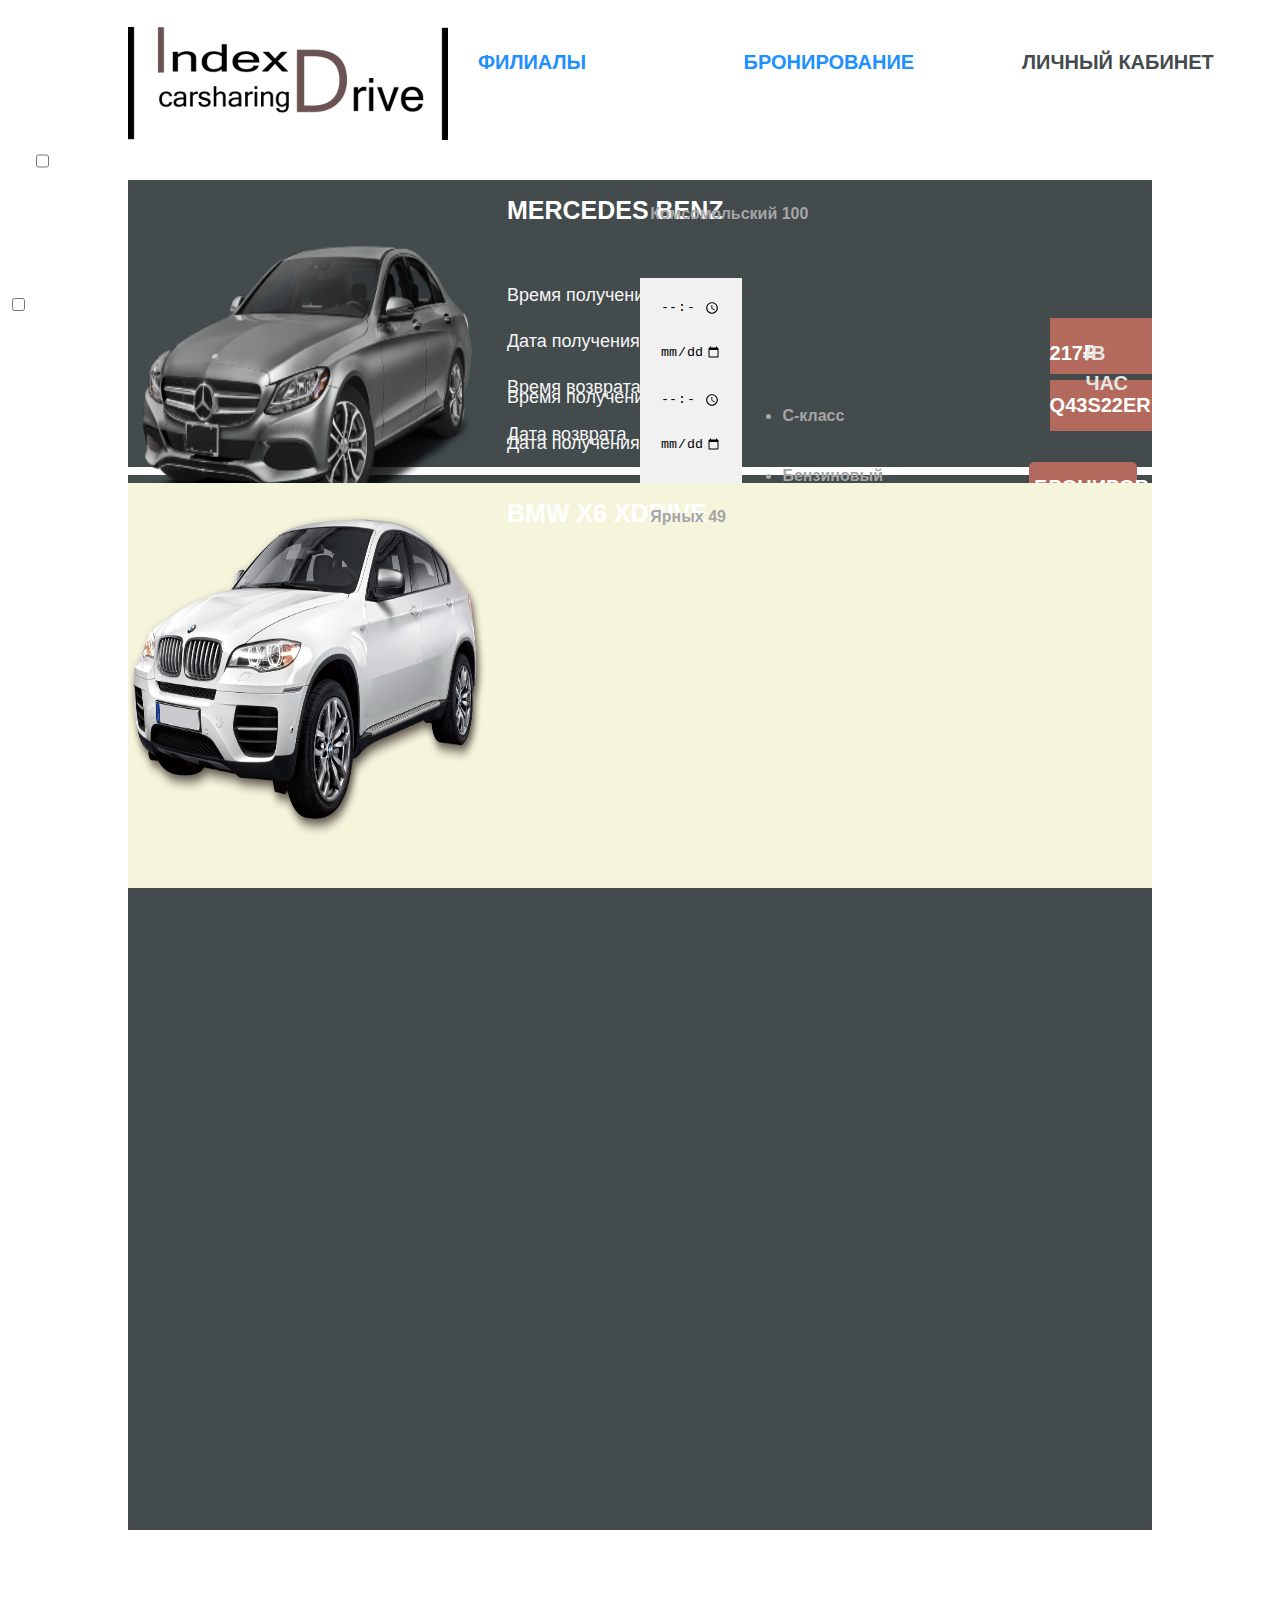
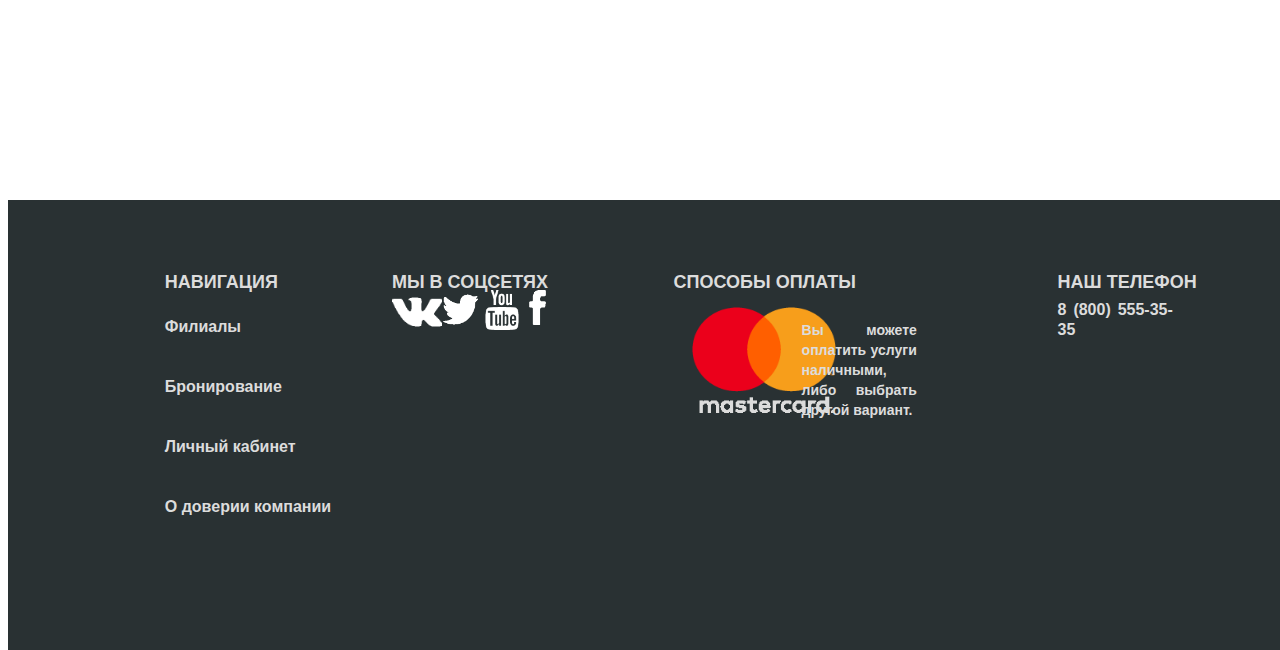
==== booking.html @ 6eb87e1b "Add files via upload" ====
<html>
<body>
<head>
<title>practice_1</title>
<link rel="stylesheet" type ="text/css" href="booking_style.css">
</head>
<header>
  <div class="logo"><img src="images/logo.png"></div>
  <div class="branches"><div id="branches_text"><a href="branches.html"><label class="branches_button">Филиалы</label></a></div></div>
  <div class="booking"><div id="booking_text"><a href="booking.html"><label class="booking_button">Бронирование</label></a></div></div>
  <div class="personal_account"><div id="personal_account_text"><label for="css-modal-checkbox" class="css-modal-checkbox">Личный кабинет</label></div></div>
</header>

<!--Основная информация-->
<div class="main">
    <div id="booking_1">
        <h3 id="booking_h3_1">Mercedes Benz</h3>
        <p id="booking_p_1">Комсомольский 100</p>
        <img src="media/media/images/cars/pngwing.com.png" width="35%" height="100%">
        <label class="label"><b>Дата возврата</b></label>
        <input type="date" id="date" name="date" required>
        <label class="label"><b>Время возврата</b></label>
        <input type="time" id="time" name="time" required>
        <label class="label"><b>Дата получения</b></label>
        <input type="date" id="date" name="date" required>
        <label class="label"><b>Время получения</b></label>
        <input type="time" id="time" name="time" required>
        <div class="booking_code_1">q43s22er</div>
		<div class="booking_price_1">
		<p id="booking_price_1_p_1">217&#8381;</p>
		<p id="booking_price_1_p_2">/в час</p>
		</div>
		<div id="list_info"><ul>
		<li>С-класс</li>
		<li>Бензиновый двигатель</li>
		<li>МКП</li>
		<li>Серебристый цвет</li>
		</ul>
		</div>
		<div class="booking_1_button">
		бронировать
		</div>
		<div class="booking_1_button_re">
		бронировать еще раз
		</div>
    </div>
	<hr align="center" color="#fff" size="8" width="100%" style="margin-top: 28%"/>
	<div id="booking_2">
	    <h3 id="booking_h3_2">BMW X6 xDrive</h3>
		<p id="booking_p_2">Ярных 49</p>
		<img src="media/media/images/cars/kisspng-2012-bmw-x6-2013-bmw-x6-bmw-x6-m50d-car-bmw-5a6a7f4aea6002.42930160151692884296.png" width="35%" height="80%" style="position:absolute;  margin-top: 3%">
		<label class="label"><b>Дата возврата</b></label>
        <input type="date" id="date" name="date" required>
        <label class="label"><b>Время возврата</b></label>
        <input type="time" id="time" name="time" required>
        <label class="label"><b>Дата получения</b></label>
        <input type="date" id="date" name="date" required>
        <label class="label"><b>Время получения</b></label>
        <input type="time" id="time" name="time" required>
	</div>
</div>

<!--Подвал сайта-->
<div class="footer"> 
    <div id="list_1">
       <ul>
       <dd id="dd_h1">НАВИГАЦИЯ</dd>
       <dd>Филиалы</dd>
       <dd>Бронирование</dd>
       <dd>Личный кабинет</dd>
       <dd>О доверии компании</dd>
       </ul>
    </div>
    <div id="list_2">
       <p id="dd_h1">МЫ В СОЦСЕТЯХ</p>
       <img src="images/icons/free-icon-vk-logo-of-social-network-39699.png" id="image_VK">
       <img src="images/icons/free-icon-twitter-black-shape-39552.png" id="image_TWIT">
       <img src="images/icons/free-icon-youtube-logo-37922.png" id="image_YOUTUBE">
       <img src="images/icons/free-icon-facebook-letter-logo-37564.png" id="image_facebook">
    </div>
    <div id="list_3">
       <p id="dd_h1">СПОСОБЫ ОПЛАТЫ</p>
       <img src="images/cards/mc_vrt_opt_pos_73_3x.png" id="mastercard">
       <p id="p_3">Вы можете оплатить услуги наличными, либо выбрать другой вариант.</p>
    </div>
    <div id="list_4">
       <p id="dd_h1">НАШ ТЕЛЕФОН</p>
       <p id="mobile">8 (800) 555-35-35</p>
    </div>
   </div>
   
   <!-- Модальное окно Регистрации-->
   <input type="checkbox" id="css-modal-checkbox" />    
   <div class="cmc">
      <div class="cmt">
          <div id="register">
             <h1 id="register_h1">регистрация в личный кабинет</h1>
             <label><b>Имя</b></label>
             <input type="text" placeholder="Имя" required>
             <label><b>Фамилия</b></label>
             <input type="text" placeholder="Фамилия" required>
             <label><b>Отчество</b></label>
             <input type="text" placeholder="Отчество" required>
             <label><b>Серия паспорта</b></label>
             <input type="text" placeholder="_ _ _ _" maxlength="4" size="4" required>
             <label><b>Номер паспорта</b></label>
             <input type="text" placeholder="_ _ _ _ _ _" maxlength="6" size="6" required>
             <label><b>Телефон</b></label>
             <input type="text" placeholder="X (XXX) XXX-XX-XX" maxlength="11" size="11" required>
             <label><b>Пароль</b></label>
             <input type="text" placeholder="Пароль" name="password" required>
             <label><b>Повторите пароль</b></label>
             <input type="text" placeholder="Повторите пароль" name="password" required>
             <label for="css-modal-checkbox" id="register_button"><a href="profile.html">Регистрация</a></label>
             <p id="or">или</p>
             <label for="sign-modal-checkbox" id="sign_button">Вход</label>
          </div>
      </div>
      <label for="css-modal-checkbox" class="css-modal-close"></label>
   </div>
   
   <!--Модальное окно входа-->
   <input type="checkbox" id="sign-modal-checkbox" />
   <div class="cmc">
      <div class="cmt">
         <div id="sign">
            <h1 id="sign_h1">Вход в личный кабинет</h1>
            <label><b>Телефон</b></label>
            <input type="text" placeholder="X (XXX) XXX-XX-XX" maxlength="11" size="11" required>
            <label><b>Пароль</b></label>
            <input type="text" placeholder="Пароль" name="password" required>
            <label for="sign-modal-checkbox" id="sign_button"><a href="profile.html">Вход</a></label>
         </div>
      </div>
      <label for="sign-modal-checkbox" class="css-modal-close"></label>
   </div>
   </body>
   </html>
---- booking_style.css ----
body {
	background-color:  #ffffff;
}
a {
	text-decoration: none;
}
.logo {
	position: absolute;	
	width: 20%;
	height: 15%;
	left:10%;
	top: 3%;
	# background-color: #293133;
}

.branches {
	position: absolute;	
	width: 25%;
	height: 15%;
	left: 25%;
}

#branches_text, #booking_text, #personal_account_text, h3 {
	font-family: "Trebuchet MS", Helvetica, sans-serif;
    font-style: normal;
    font-weight: 600;
    font-size: 16px;
    line-height: 30px;
    display: flex;
    color: #434B4D;
}

#branches_text {
    margin-left: 40%;
	margin-top: 10%;
	text-transform: uppercase;
	font-size: 20px;
}

.booking {
	position: absolute;	
	width: 25%;
	height: 15%;
	left: 47%;
	# background-color: #8D917A;
}

#booking_text {
	margin-left: 35%;
	margin-top: 10%;
	text-transform: uppercase;
	font-size: 20px;
}

.personal_account {
	position: absolute;	
	width: 25%;
	height: 15%;
	left: 75%;
	# background-color: #B8B799;
}

#personal_account_text {
	margin-left: 10%;
	margin-top: 10%;
	text-transform: uppercase;
	font-size: 20px;
}
/*Основная часть*/
.main {
    position: absolute;
    background-color: #434B4D;
    width: 80%;
    height: 150%;
    top: 20%;
	left: 10%;
}
#booking_1 {
    position: absolute;
    # background-color: beige;
    width: 100%;
    height: 30%;
}
#booking_h3_1 {
    position: absolute;
    line-height: 20px;
    margin-left: 37%;
    margin-top: 2%;
    text-transform: uppercase;
    color: white;
    font-size: 25px;
}
#booking_p_1 {
    position: absolute;
    color: #A5A5A5;
    margin-left: 51%;
    margin-top: 1.9%;
    font-family: "Trebuchet MS", Helvetica, sans-serif;
    font-style: normal;
    font-weight: 600;
    font-size: 16px;
    line-height: 30px;
    display: flex;
}
.booking_code_1 {
    position: absolute;
    background-color: #b36a5c;
    width: 10%;
    height: 10%;
    margin-left: 90%;
    margin-top: -2%;
	padding-top: 1%;
    font-family: "Trebuchet MS", Helvetica, sans-serif;
    font-style: normal;
    font-weight: 600;
    font-size: 20px;
    line-height: 30px;
    display: flex;
    text-transform: uppercase;
    color: white;
	vertical-align:middle;
}
.booking_price_1 {
	position: absolute;
	background-color: #b36a5c;
	width:10%;
	height: 10%;
	margin-left: 90%;
	margin-top: -8%;
	padding-bottom: 1.5%;
}
#booking_price_1_p_1, #booking_price_1_p_2,.booking_1_button, .booking_1_button_re {
	position: absolute;
	font-family: "Trebuchet MS", Helvetica, sans-serif;
    font-style: normal;
    font-weight: 600;
    font-size: 20px;
    line-height: 30px;
    display: flex;
    text-transform: uppercase;
    color: white;
	vertical-align:middle;
}
#booking_price_1_p_2 {
	color: #E5E4E2;
	margin-left: 35%;
}
#list_info {
	# background-color: #49423D;
	width: 20%;
	height: 100%;
	margin-left:60%;
	margin-top: -3%;
	position: absolute;
    color: #A5A5A5;
	font-family: "Trebuchet MS", Helvetica, sans-serif;
    font-style: normal;
    font-weight: 600;
    font-size: 16px;
    line-height: 10px;
    display: flex;
}
.booking_1_button {
	position: absolute;
	background-color: #b36a5c;
	width:10%;
	height: 10%;
	padding-top: 1%;
	padding-left: 0.5%;
	margin-left: 88%;
	margin-top: 6%;
	border-radius: 5px;
}
.booking_1_button_re {
	position: absolute;
	background-color: #b36a5c;
	width:16%;
	height: 10%;
	padding-top: 1%;
	padding-left: 0.5%;
	margin-left: 82%;
	margin-top: 12%;
	border-radius: 5px;
}
#booking_2 {
    position: absolute;
    background-color: beige;
    width: 100%;
    height: 30%;
}
#booking_h3_2 {
    position: absolute;
    line-height: 20px;
    margin-left: 37%;
    margin-top: 2%;
    text-transform: uppercase;
    color: white;
    font-size: 25px;
}
#booking_p_2 {
    position: absolute;
    color: #A5A5A5;
    margin-left: 51%;
    margin-top: 1.9%;
    font-family: "Trebuchet MS", Helvetica, sans-serif;
    font-style: normal;
    font-weight: 600;
    font-size: 16px;
    line-height: 30px;
    display: flex;
}
.booking_code_2 {
    position: absolute;
    background-color: #b36a5c;
    width: 10%;
    height: 10%;
    margin-left: 90%;
    margin-top: -2%;
	padding-top: 1%;
    font-family: "Trebuchet MS", Helvetica, sans-serif;
    font-style: normal;
    font-weight: 600;
    font-size: 20px;
    line-height: 30px;
    display: flex;
    text-transform: uppercase;
    color: white;
	vertical-align:middle;
}
.booking_price_ {
	position: absolute;
	background-color: #b36a5c;
	width:10%;
	height: 10%;
	margin-left: 90%;
	margin-top: -8%;
	padding-bottom: 1.5%;
}
/*Подвал*/
.footer {
	position: absolute;
	width: 100%;
	height: 50%;
	background-color: #293133;
	top: 200%;
}
ul {
	line-height: 60px;
}
#dd_h1 {
	font-family: "Trebuchet MS", Helvetica, sans-serif;
    font-style: normal;
    font-weight: 800;
    font-size: 18px;
    line-height: 30px;
    display: flex;   
}
#list_1 {
	position: absolute;
	# background-color: #A5A5A5;
	font-family: "Trebuchet MS", Helvetica, sans-serif;
	margin-left: 6%;
	margin-top: 4%;
	width: 20%;
	font-family: arial;
    font-style: normal;
    font-weight: 550;
    font-size: 16px;
    line-height: 60px;
    display: flex;
	color: #DCDCDC;
}
#list_2 {
	position: absolute;
	# background-color: #B8B799;
	font-family: "Trebuchet MS", Helvetica, sans-serif;
	margin-left: 30%;
	margin-top: 3.8%;
	width: 20%;
	font-family: arial;
    font-style: normal;
    font-weight: 550;
    font-size: 16px;
    line-height: 60px;
    display: flex;
	color: #DCDCDC;
}
#image_VK {
	position: absolute;
	margin-left: 0;
	margin-top: 15%;
	width: 50px;
	height: 50px;
}
#image_TWIT {
	position: absolute;
	margin-left: 20%;
	margin-top: 17%;
	width: 35px;
	height: 35px;
}
#image_YOUTUBE {
	position: absolute;
	margin-left: 35%;
	margin-top: 16%;
	width: 40px;
	height: 40px;
}
#image_facebook {
	position: absolute;
	margin-left: 50%;
	margin-top: 16%;
	width: 35px;
	height: 35px;
}
#list_3 {
	position: absolute;
	font-family: "Trebuchet MS", Helvetica, sans-serif;
	margin-left: 52%;
	margin-top: 3.8%;
	width: 20%;
	font-family: arial;
    font-style: normal;
    font-weight: 550;
    font-size: 16px;
    line-height: 60px;
    display: flex;
	color: #DCDCDC;
}
#mastercard {
	position: absolute;
	margin-left: 0;
	margin-top: 16%;
	width: 180px;
	height: 140px;
}
#p_3 {
	position: absolute;
	font-family: "Trebuchet MS", Helvetica, sans-serif;
	margin-left: 50%;
	margin-top: 28%;
	width: 45%;
    font-style: normal;
    font-weight: 550;
    font-size: 14px;
    line-height: 20px;
    display: flex;
	color: #DCDCDC;
	text-align: justify;
}
#list_4 {
	position: absolute;
	font-family: "Trebuchet MS", Helvetica, sans-serif;
	margin-left: 82%;
	margin-top: 3.8%;
	width: 20%;
	font-family: arial;
    font-style: normal;
    font-weight: 550;
    font-size: 16px;
    line-height: 60px;
    display: flex;
	color: #DCDCDC;
}
#mobile {
	position: absolute;
	font-family: "Trebuchet MS", Helvetica, sans-serif;
	margin-left: 0%;
	margin-top: 20%;
	width: 45%;
    font-style: normal;
    font-weight: 550;
    font-size: 16px;
    line-height: 20px;
    display: flex;
	color: #DCDCDC;
	text-align: justify;
}

/* Кнопка для открытия */
.css-modal-checkbox, .sign-modal-checkbox, .booking_button, .branches_button {
    display: inline-flex;
    text-decoration: none;
    position: relative;
    font-size: 20px;
    line-height: 20px;
    padding: 12px 30px;
    text-transform: uppercase;
    cursor: pointer;
    overflow: hidden;
    z-index: 1;    
}
.css-modal-checkbox:hover, .sign-modal-checkbox:hover, .booking_button:hover, .branches_button:hover,
.css-modal-checkbox:active, .sign-modal-checkbox:active, .booking_button:active, .branches_button:active,
.css-modal-checkbox:focus, .sign-modal-checkbox:focus, .booking_button:focus, .branches_button:focus {
    color: #FFF;
}
.css-modal-checkbox:before, .sign-modal-checkbox:before, .booking_button:before, .branches_button:before {
    content: '';
    position: absolute;
    top: 0;
    right: -50px;
    bottom: 0;
    left: 0;
    border-right: 50px solid transparent;
    border-top: 50px solid #A5A5A5;
    transition: transform 0.5s;
    transform: translateX(-100%);
    z-index: -1;
}
.css-modal-checkbox:hover:before, .sign-modal-checkbox:hover:before, .booking_button:hover:before, .branches_button:hover:before,
.css-modal-checkbox:active:before, .sign-modal-checkbox:active:before, .booking_button:active:before, .branches_button:active:before,
.css-modal-checkbox:focus:before, .sign-modal-checkbox:focus:before, .booking_button:focus:before, .branches_button:focus:before {
    transform: translateX(0);
}
 
/* Контейнер, который затемняет страницу */
#css-modal-checkbox + .cmc, #sign-modal-checkbox + .cmc {
    display: none;
}
#css-modal-checkbox:checked + .cmc, #sign-modal-checkbox:checked + .cmc {
    display:flex;
    align-items:center;
    justify-content:center;    
    z-index: 4;
    position: fixed;
    left: 0;
    top: 0;
    width: 100%;
    height: 100%;
    animation: bg 0.5s ease;
    background: rgba(41, 49, 51, 0.9);
}
 
/* Модальное окно */
#css-modal-checkbox:checked + .cmc .cmt, #sign-modal-checkbox:checked + .cmc .cmt {
    font-family: "Trebuchet MS", Helvetica, sans-serif;
    font-size: 14px;
    padding: 20px;
    width:80%;
    max-width: 600px;
    background: #FFF;
    box-shadow: 0 4px 12px rgba(0,0,0,0.2), 0 16px 20px rgba(0,0,0,0.2);
    text-align: center;
    animation: scale 0.5s ease;
}
#sign-modal-checkbox {
	height: 300px;
}
#register_button, #sign_button {
    display: inline-flex;
    text-decoration: none;
    position: relative;
    font-size: 20px;
    line-height: 20px;
    padding: 12px 30px;
	margin-top: 10px;
    text-transform: uppercase;
    cursor: pointer;
    overflow: hidden;
    z-index: 1;    
}
#register_button:hover,
#register_button:active,
#register_button:focus, #sign_button:hover, #sign_button:active, #sign_button:focus {
    color: #FFF;
}
#register_button:before, #sign_button:before {
    content: '';
    position: absolute;
    top: 0;
    right: -50px;
    bottom: 0;
    left: 0;
    border-right: 50px solid transparent;
    border-top: 50px solid #A5A5A5;
    transition: transform 0.5s;
    transform: translateX(-100%);
    z-index: -1;
}
#register_button:hover:before, #sign_button:hover:before,
#register_button:active:before, #sign_button:active:before,
#register_button:focus:before, #sign_button:focus:before {
    transform: translateX(0);
}
#or {
	margin-left: 48%;
}
 
/* Кнопка с крестиком закрывающая окно */
.css-modal-close {
    content: "";
    width: 50px;
    height: 50px;
    border-radius: 12px;
    position: absolute;
    z-index: 10;
    top: 20px;
    right: 20px;
    box-shadow: 0 4px 12px rgba(0,0,0,0.2), 0 16px 20px rgba(0,0,0,0.2);
    background-image: url("data:image/svg+xml;charset=UTF-8,%3csvg xmlns='http://www.w3.org/2000/svg' viewBox='0 0 24 24' fill='none' stroke='%23337AB7' stroke-width='3' stroke-linecap='round' stroke-linejoin='round'%3e%3cline x1='18' y1='6' x2='6' y2='18'%3e%3c/line%3e%3cline x1='6' y1='6' x2='18' y2='18'%3e%3c/line%3e%3c/svg%3e");
    background-color: #FFF;
    background-size: cover;
    cursor: pointer;
}
#register_h1, #sign_h1 {
	position: relative;
	font-family: "Trebuchet MS", Helvetica, sans-serif;
	width: 80%;
	margin-top: 0;
    font-style: normal;
    font-weight: 550;
    text-transform: uppercase;
	font-size: 20px;
    line-height: 60px;
    display: flex;
	color: #383838;
}
#register_h1 {
	margin-left: 23%;
}
#sign_h1 {
	margin-left: 28%;
}
.container {
    padding: 16px;
    background-color: white;
}
/* Full-width input fields */
input[type=text], input[type=password], input[type=date], input[type=time] {
    position: absolute;
    width: 10%;
    padding: 20px;
    margin: -2% 0 0 50%;
    display: inline-block;
    border: none;
    background: #f1f1f1;
}
.label {
    margin-left: 37%;
	margin-top: -5%;
	font-family: "Trebuchet MS", Helvetica, sans-serif;
    font-style: normal;
    font-weight: 100;
    font-size: 18px;
    line-height: 5px;
    display: flex; 
    color: whitesmoke;

}
/* Set a style for the submit button */
.registerbtn {
    background-color: #4CAF50;
    color: white;
    padding: 16px 20px;
    margin: 8px 0;
    border: none;
    cursor: pointer;
    width: 100%;
    opacity: 0.9;
}

.registerbtn:hover {
    opacity: 1;
}

/* Add a blue text color to links */
a {
    color: dodgerblue;
}

/* Set a grey background color and center the text of the "sign in" section */
.signin {
    background-color: #f1f1f1;
    text-align: left;
}
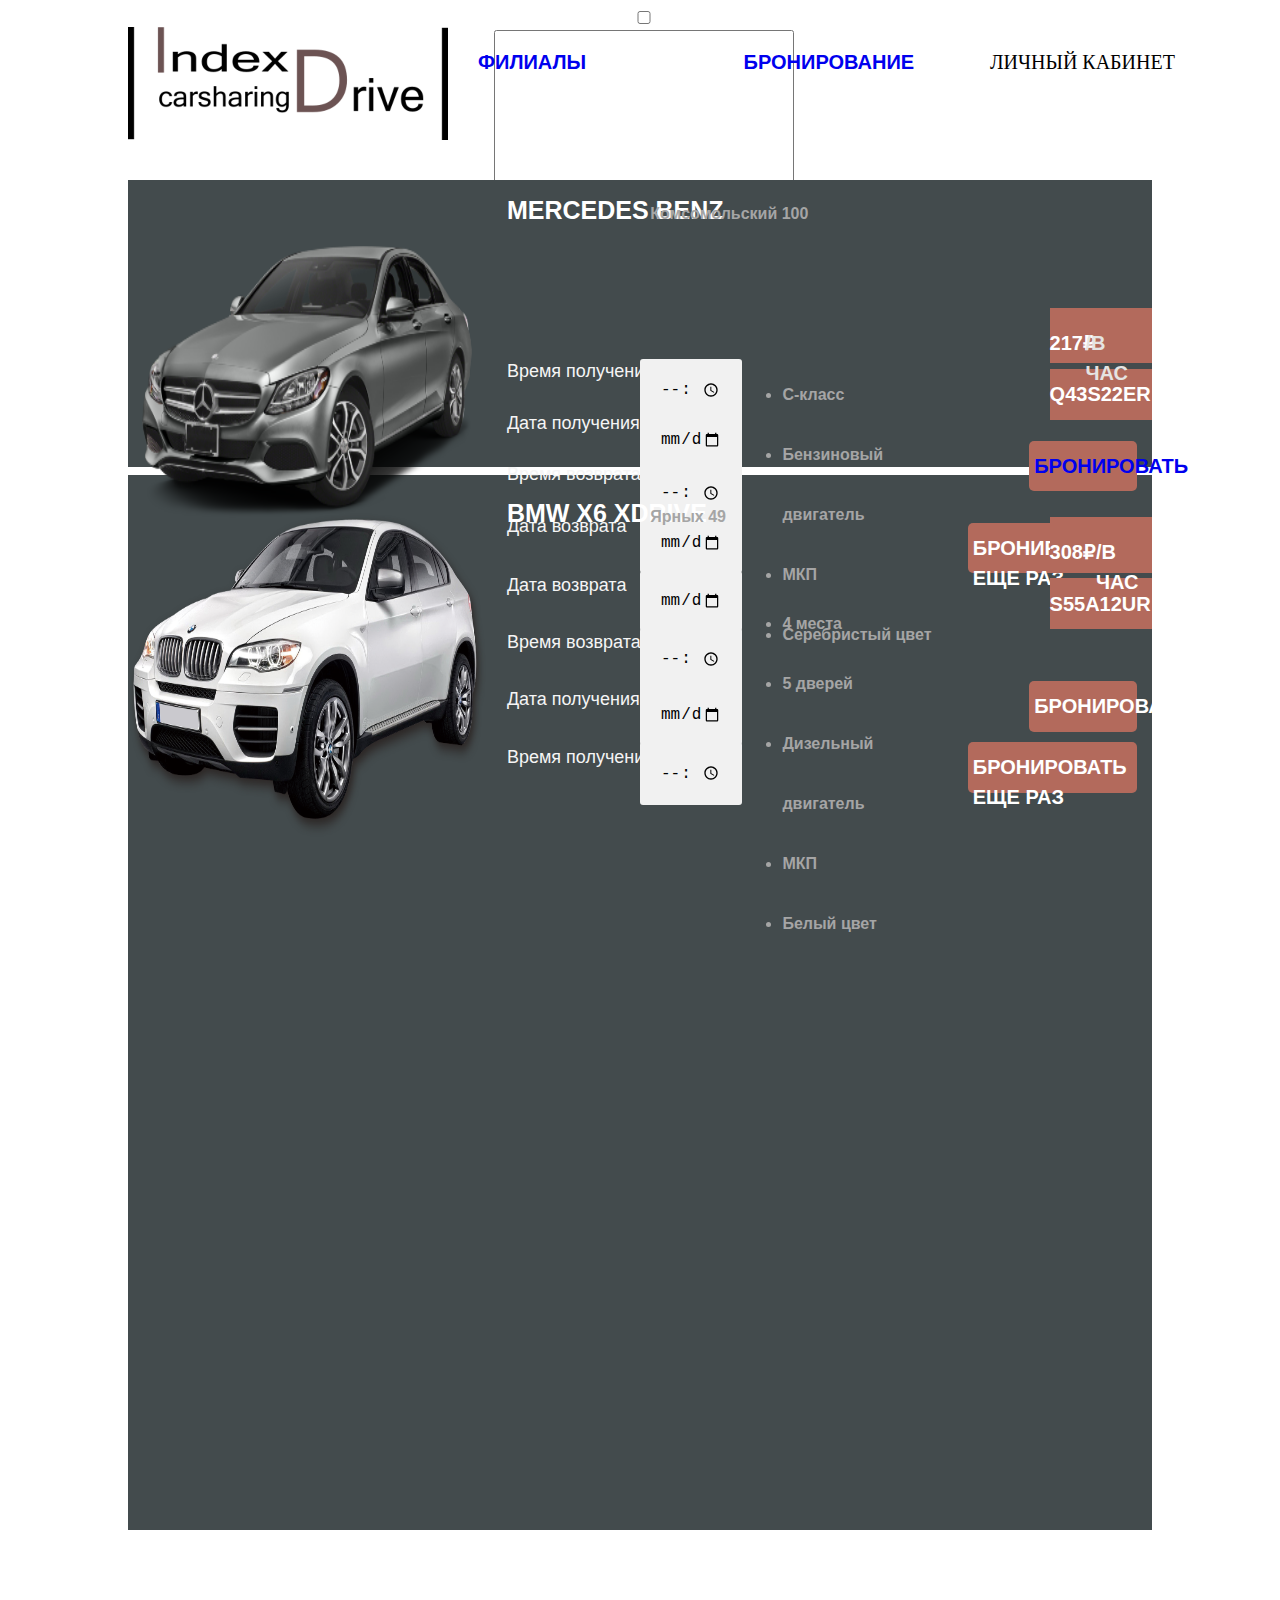
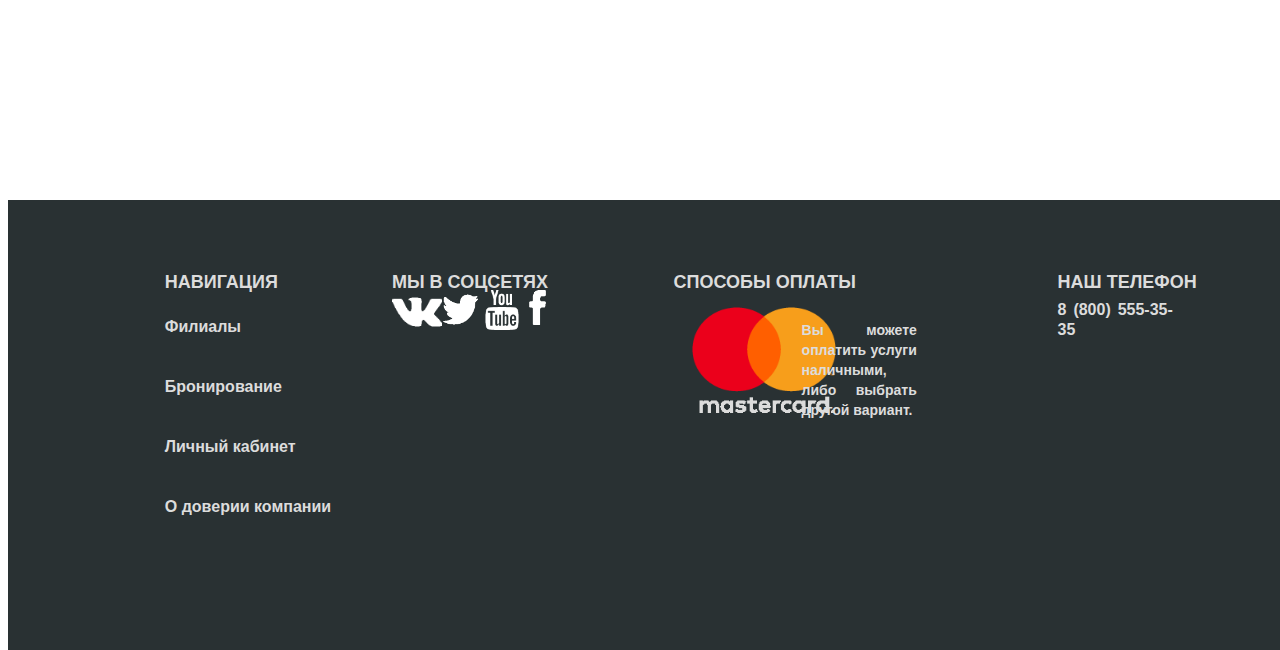
==== commit ae21c68e: "Add files via upload" ====
--- a/booking.html
+++ b/booking.html
@@ -8,23 +8,24 @@
   <div class="logo"><img src="images/logo.png"></div>
   <div class="branches"><div id="branches_text"><a href="branches.html"><label class="branches_button">Филиалы</label></a></div></div>
   <div class="booking"><div id="booking_text"><a href="booking.html"><label class="booking_button">Бронирование</label></a></div></div>
-  <div class="personal_account"><div id="personal_account_text"><label for="css-modal-checkbox" class="css-modal-checkbox">Личный кабинет</label></div></div>
+  <div class="personal_account"><div id="personal_account_text"></div><label for="css-modal-checkbox" class="css-modal-checkbox">Личный кабинет</label></div></div>
 </header>
 
 <!--Основная информация-->
 <div class="main">
+   <!--Первое объявление-->
     <div id="booking_1">
         <h3 id="booking_h3_1">Mercedes Benz</h3>
         <p id="booking_p_1">Комсомольский 100</p>
         <img src="media/media/images/cars/pngwing.com.png" width="35%" height="100%">
-        <label class="label"><b>Дата возврата</b></label>
-        <input type="date" id="date" name="date" required>
-        <label class="label"><b>Время возврата</b></label>
-        <input type="time" id="time" name="time" required>
-        <label class="label"><b>Дата получения</b></label>
-        <input type="date" id="date" name="date" required>
-        <label class="label"><b>Время получения</b></label>
-        <input type="time" id="time" name="time" required>
+        <label class="label_1"><b>Дата возврата</b></label>
+        <input type="date" id="input_1" name="date" required>
+        <label class="label_1"><b>Время возврата</b></label>
+        <input type="time" id="input_1" name="time" required>
+        <label class="label_1"><b>Дата получения</b></label>
+        <input type="date" id="input_1" name="date" required>
+        <label class="label_1"><b>Время получения</b></label>
+        <input type="time" id="input_1" name="time" required>
         <div class="booking_code_1">q43s22er</div>
 		<div class="booking_price_1">
 		<p id="booking_price_1_p_1">217&#8381;</p>
@@ -38,28 +39,47 @@
 		</ul>
 		</div>
 		<div class="booking_1_button">
-		бронировать
+		<a href="#OpenModal">бронировать</a>
 		</div>
 		<div class="booking_1_button_re">
 		бронировать еще раз
 		</div>
     </div>
+    <!--Второе объявление-->
 	<hr align="center" color="#fff" size="8" width="100%" style="margin-top: 28%"/>
 	<div id="booking_2">
 	    <h3 id="booking_h3_2">BMW X6 xDrive</h3>
 		<p id="booking_p_2">Ярных 49</p>
 		<img src="media/media/images/cars/kisspng-2012-bmw-x6-2013-bmw-x6-bmw-x6-m50d-car-bmw-5a6a7f4aea6002.42930160151692884296.png" width="35%" height="80%" style="position:absolute;  margin-top: 3%">
-		<label class="label"><b>Дата возврата</b></label>
-        <input type="date" id="date" name="date" required>
-        <label class="label"><b>Время возврата</b></label>
-        <input type="time" id="time" name="time" required>
-        <label class="label"><b>Дата получения</b></label>
-        <input type="date" id="date" name="date" required>
-        <label class="label"><b>Время получения</b></label>
-        <input type="time" id="time" name="time" required>
-	</div>
+		<label class="label_2_1"><b>Дата возврата</b></label>
+        <input type="date" id="input_2" name="date" required>
+        <label class="label_2"><b>Время возврата</b></label>
+        <input type="time" id="input_2" name="time" required>
+        <label class="label_2"><b>Дата получения</b></label>
+        <input type="date" id="input_2" name="date" required>
+        <label class="label_2"><b>Время получения</b></label>
+        <input type="time" id="input_2" name="time" required>
+		<div class="booking_code_2">s55a12ur</div>
+		<div class="booking_price_2">
+		<p id="booking_price_2_p_1">308&#8381;</p>
+		<p id="booking_price_2_p_2">/в час</p>
+		</div>
+		<div id="list_info_2"><ul>
+		<li>4 места</li>
+		<li>5 дверей</li>
+		<li>Дизельный двигатель</li>
+		<li>МКП</li>
+		<li>Белый цвет</li>
+		</ul>
+		</div>
+		<div class="booking_2_button">
+		бронировать
+		</div>
+		<div class="booking_2_button_re">
+		бронировать еще раз
+		</div>
+	</div>  
 </div>
-
 <!--Подвал сайта-->
 <div class="footer"> 
     <div id="list_1">
@@ -134,5 +154,418 @@
       </div>
       <label for="sign-modal-checkbox" class="css-modal-close"></label>
    </div>
+   <!--Банковская карта-->
+   <div id="OpenModal" class="booking_button_card">
+      <div>
+         <a href="#close" class="close">X</a>
+         <script link="https://cdnjs.cloudflare.com/ajax/libs/imask/3.4.0/imask.min.js">
+         window.onload = function () {
+
+         const name = document.getElementById('name');
+         const cardnumber = document.getElementById('cardnumber');
+         const expirationdate = document.getElementById('expirationdate');
+const securitycode = document.getElementById('securitycode');
+const output = document.getElementById('output');
+const ccicon = document.getElementById('ccicon');
+const ccsingle = document.getElementById('ccsingle');
+const generatecard = document.getElementById('generatecard');
+
+
+let cctype = null;
+
+//Mask the Credit Card Number Input
+var cardnumber_mask = new IMask(cardnumber, {
+    mask: [
+        {
+            mask: '0000 000000 00000',
+            regex: '^3[47]\\d{0,13}',
+            cardtype: 'american express'
+        },
+        {
+            mask: '0000 0000 0000 0000',
+            regex: '^(?:6011|65\\d{0,2}|64[4-9]\\d?)\\d{0,12}',
+            cardtype: 'discover'
+        },
+        {
+            mask: '0000 000000 0000',
+            regex: '^3(?:0([0-5]|9)|[689]\\d?)\\d{0,11}',
+            cardtype: 'diners'
+        },
+        {
+            mask: '0000 0000 0000 0000',
+            regex: '^(5[1-5]\\d{0,2}|22[2-9]\\d{0,1}|2[3-7]\\d{0,2})\\d{0,12}',
+            cardtype: 'mastercard'
+        },
+        // {
+        //     mask: '0000-0000-0000-0000',
+        //     regex: '^(5019|4175|4571)\\d{0,12}',
+        //     cardtype: 'dankort'
+        // },
+        // {
+        //     mask: '0000-0000-0000-0000',
+        //     regex: '^63[7-9]\\d{0,13}',
+        //     cardtype: 'instapayment'
+        // },
+        {
+            mask: '0000 000000 00000',
+            regex: '^(?:2131|1800)\\d{0,11}',
+            cardtype: 'jcb15'
+        },
+        {
+            mask: '0000 0000 0000 0000',
+            regex: '^(?:35\\d{0,2})\\d{0,12}',
+            cardtype: 'jcb'
+        },
+        {
+            mask: '0000 0000 0000 0000',
+            regex: '^(?:5[0678]\\d{0,2}|6304|67\\d{0,2})\\d{0,12}',
+            cardtype: 'maestro'
+        },
+        // {
+        //     mask: '0000-0000-0000-0000',
+        //     regex: '^220[0-4]\\d{0,12}',
+        //     cardtype: 'mir'
+        // },
+        {
+            mask: '0000 0000 0000 0000',
+            regex: '^4\\d{0,15}',
+            cardtype: 'visa'
+        },
+        {
+            mask: '0000 0000 0000 0000',
+            regex: '^62\\d{0,14}',
+            cardtype: 'unionpay'
+        },
+        {
+            mask: '0000 0000 0000 0000',
+            cardtype: 'Unknown'
+        }
+    ],
+    dispatch: function (appended, dynamicMasked) {
+        var number = (dynamicMasked.value + appended).replace(/\D/g, '');
+
+        for (var i = 0; i < dynamicMasked.compiledMasks.length; i++) {
+            let re = new RegExp(dynamicMasked.compiledMasks[i].regex);
+            if (number.match(re) != null) {
+                return dynamicMasked.compiledMasks[i];
+            }
+        }
+    }
+});
+
+//Mask the Expiration Date
+var expirationdate_mask = new IMask(expirationdate, {
+    mask: 'MM{/}YY',
+    groups: {
+        YY: new IMask.MaskedPattern.Group.Range([0, 99]),
+        MM: new IMask.MaskedPattern.Group.Range([1, 12]),
+    }
+});
+
+//Mask the security code
+var securitycode_mask = new IMask(securitycode, {
+    mask: '0000',
+});
+
+// SVGICONS
+let amex = `<g id="Page-1" stroke="none" stroke-width="1" fill="none" fill-rule="evenodd"> <g id="amex" fill-rule="nonzero"> <rect id="Rectangle-1" fill="#2557D6" x="0" y="0" width="750" height="471" rx="40"></rect> <path d="M0.002688,221.18508 L36.026849,221.18508 L44.149579,201.67506 L62.334596,201.67506 L70.436042,221.18508 L141.31637,221.18508 L141.31637,206.26909 L147.64322,221.24866 L184.43894,221.24866 L190.76579,206.04654 L190.76579,221.18508 L366.91701,221.18508 L366.83451,189.15941 L370.2427,189.15941 C372.62924,189.24161 373.3263,189.46144 373.3263,193.38516 L373.3263,221.18508 L464.43232,221.18508 L464.43232,213.72973 C471.78082,217.6508 483.21064,221.18508 498.25086,221.18508 L536.57908,221.18508 L544.78163,201.67506 L562.96664,201.67506 L570.98828,221.18508 L644.84844,221.18508 L644.84844,202.65269 L656.0335,221.18508 L715.22061,221.18508 L715.22061,98.67789 L656.64543,98.67789 L656.64543,113.14614 L648.44288,98.67789 L588.33787,98.67789 L588.33787,113.14614 L580.80579,98.67789 L499.61839,98.67789 C486.02818,98.67789 474.08221,100.5669 464.43232,105.83121 L464.43232,98.67789 L408.40596,98.67789 L408.40596,105.83121 C402.26536,100.40529 393.89786,98.67789 384.59383,98.67789 L179.90796,98.67789 L166.17407,130.3194 L152.07037,98.67789 L87.59937,98.67789 L87.59937,113.14614 L80.516924,98.67789 L25.533518,98.67789 L-2.99999999e-06,156.92445 L-2.99999999e-06,221.18508 L0.002597,221.18508 L0.002688,221.18508 Z M227.39957,203.51436 L205.78472,203.51436 L205.70492,134.72064 L175.13228,203.51436 L156.62,203.51436 L125.96754,134.6597 L125.96754,203.51436 L83.084427,203.51436 L74.982981,183.92222 L31.083524,183.92222 L22.8996,203.51436 L4.7e-05,203.51436 L37.756241,115.67692 L69.08183,115.67692 L104.94103,198.84086 L104.94103,115.67692 L139.35289,115.67692 L166.94569,175.26406 L192.29297,115.67692 L227.39657,115.67692 L227.39657,203.51436 L227.39957,203.51436 Z M67.777214,165.69287 L53.346265,130.67606 L38.997794,165.69287 L67.777214,165.69287 Z M313.41947,203.51436 L242.98611,203.51436 L242.98611,115.67692 L313.41947,115.67692 L313.41947,133.96821 L264.07116,133.96821 L264.07116,149.8009 L312.23551,149.8009 L312.23551,167.80606 L264.07116,167.80606 L264.07116,185.34759 L313.41947,185.34759 L313.41947,203.51436 Z M412.67528,139.33321 C412.67528,153.33782 403.28877,160.57326 397.81863,162.74575 C402.43206,164.49434 406.37237,167.58351 408.24808,170.14281 C411.22525,174.51164 411.73875,178.41416 411.73875,186.25897 L411.73875,203.51436 L390.47278,203.51436 L390.39298,192.43732 C390.39298,187.1518 390.90115,179.55074 387.0646,175.32499 C383.98366,172.23581 379.28774,171.56552 371.69714,171.56552 L349.06363,171.56552 L349.06363,203.51436 L327.98125,203.51436 L327.98125,115.67692 L376.47552,115.67692 C387.25084,115.67692 395.18999,115.9604 402.00639,119.88413 C408.67644,123.80786 412.67529,129.53581 412.67529,139.33321 L412.67528,139.33321 Z M386.02277,152.37632 C383.1254,154.12756 379.69859,154.18584 375.59333,154.18584 L349.97998,154.18584 L349.97998,134.67583 L375.94186,134.67583 C379.61611,134.67583 383.44999,134.8401 385.94029,136.26016 C388.67536,137.53981 390.36749,140.26337 390.36749,144.02548 C390.36749,147.86443 388.75784,150.95361 386.02277,152.37632 Z M446.48908,203.51436 L424.97569,203.51436 L424.97569,115.67692 L446.48908,115.67692 L446.48908,203.51436 Z M696.22856,203.51436 L666.35032,203.51436 L626.38585,137.58727 L626.38585,203.51436 L583.44687,203.51436 L575.24166,183.92222 L531.44331,183.92222 L523.48287,203.51436 L498.81137,203.51436 C488.56284,203.51436 475.58722,201.25709 468.23872,193.79909 C460.82903,186.3411 456.97386,176.23903 456.97386,160.26593 C456.97386,147.23895 459.27791,135.33 468.33983,125.91941 C475.15621,118.90916 485.83044,115.67692 500.35982,115.67692 L520.77174,115.67692 L520.77174,134.49809 L500.78818,134.49809 C493.0938,134.49809 488.74909,135.63733 484.564,139.70147 C480.96957,143.4 478.50322,150.39171 478.50322,159.59829 C478.50322,169.00887 480.38158,175.79393 484.30061,180.22633 C487.5465,183.70232 493.445,184.75677 498.99495,184.75677 L508.46393,184.75677 L538.17987,115.67957 L569.77152,115.67957 L605.46843,198.76138 L605.46843,115.67957 L637.5709,115.67957 L674.6327,176.85368 L674.6327,115.67957 L696.22856,115.67957 L696.22856,203.51436 Z M568.07051,165.69287 L553.47993,130.67606 L538.96916,165.69287 L568.07051,165.69287 Z" id="Path" fill="#FFFFFF"></path> <path d="M749.95644,343.76716 C744.83485,351.22516 734.85504,355.00582 721.34464,355.00582 L680.62723,355.00582 L680.62723,336.1661 L721.17969,336.1661 C725.20248,336.1661 728.01736,335.63887 729.71215,333.99096 C731.18079,332.63183 732.2051,330.65804 732.2051,328.26036 C732.2051,325.70107 731.18079,323.66899 729.62967,322.45028 C728.09984,321.10969 725.87294,320.50033 722.20135,320.50033 C702.40402,319.83005 677.70592,321.10969 677.70592,293.30714 C677.70592,280.56363 685.83131,267.14983 707.95664,267.14983 L749.95379,267.14983 L749.95644,249.66925 L710.93382,249.66925 C699.15812,249.66925 690.60438,252.47759 684.54626,256.84375 L684.54626,249.66925 L626.83044,249.66925 C617.60091,249.66925 606.76706,251.94771 601.64279,256.84375 L601.64279,249.66925 L498.57751,249.66925 L498.57751,256.84375 C490.37496,250.95154 476.53466,249.66925 470.14663,249.66925 L402.16366,249.66925 L402.16366,256.84375 C395.67452,250.58593 381.24357,249.66925 372.44772,249.66925 L296.3633,249.66925 L278.95252,268.43213 L262.64586,249.66925 L148.99149,249.66925 L148.99149,372.26121 L260.50676,372.26121 L278.447,353.20159 L295.34697,372.26121 L364.08554,372.32211 L364.08554,343.48364 L370.84339,343.48364 C379.96384,343.62405 390.72054,343.25845 400.21079,339.17311 L400.21079,372.25852 L456.90762,372.25852 L456.90762,340.30704 L459.64268,340.30704 C463.13336,340.30704 463.47657,340.45011 463.47657,343.92344 L463.47657,372.25587 L635.71144,372.25587 C646.64639,372.25587 658.07621,369.46873 664.40571,364.41107 L664.40571,372.25587 L719.03792,372.25587 C730.40656,372.25587 741.50913,370.66889 749.95644,366.60475 L749.95644,343.76712 L749.95644,343.76716 Z M408.45301,296.61266 C408.45301,321.01872 390.16689,326.05784 371.7371,326.05784 L345.42935,326.05784 L345.42935,355.52685 L304.44855,355.52685 L278.48667,326.44199 L251.5058,355.52685 L167.9904,355.52685 L167.9904,267.66822 L252.79086,267.66822 L278.73144,296.46694 L305.55002,267.66822 L372.92106,267.66822 C389.6534,267.66822 408.45301,272.28078 408.45301,296.61266 Z M240.82781,337.04655 L188.9892,337.04655 L188.9892,319.56596 L235.27785,319.56596 L235.27785,301.64028 L188.9892,301.64028 L188.9892,285.66718 L241.84947,285.66718 L264.91132,311.27077 L240.82781,337.04655 Z M324.3545,347.10668 L291.9833,311.3189 L324.3545,276.6677 L324.3545,347.10668 Z M372.2272,308.04117 L344.98027,308.04117 L344.98027,285.66718 L372.47197,285.66718 C380.08388,285.66718 385.36777,288.75636 385.36777,296.43956 C385.36777,304.03796 380.32865,308.04117 372.2272,308.04117 Z M514.97053,267.66815 L585.34004,267.66815 L585.34004,285.83764 L535.96778,285.83764 L535.96778,301.81074 L584.1348,301.81074 L584.1348,319.73642 L535.96778,319.73642 L535.96778,337.21701 L585.34004,337.29641 L585.34004,355.52678 L514.97053,355.52678 L514.97053,267.66815 Z M487.91724,314.6973 C492.61049,316.42205 496.44703,319.51387 498.24559,322.07317 C501.22276,326.36251 501.65378,330.36571 501.73891,338.10985 L501.73891,355.52685 L480.5714,355.52685 L480.5714,344.53458 C480.5714,339.24908 481.08223,331.42282 477.1632,327.33748 C474.08226,324.19002 469.38635,323.4376 461.69463,323.4376 L439.16223,323.4376 L439.16223,355.52685 L417.97609,355.52685 L417.97609,267.66822 L466.65393,267.66822 C477.32816,267.66822 485.10236,268.13716 492.02251,271.81449 C498.6766,275.8177 502.86168,281.30191 502.86168,291.3245 C502.85868,305.34765 493.46719,312.50362 487.91724,314.6973 Z M475.99899,303.59022 C473.17879,305.25668 469.69077,305.39975 465.58817,305.39975 L439.97483,305.39975 L439.97483,285.66718 L465.9367,285.66718 C469.69077,285.66718 473.4475,285.74658 475.99899,287.25416 C478.7314,288.67687 480.36499,291.39779 480.36499,295.15725 C480.36499,298.91672 478.7314,301.94496 475.99899,303.59022 Z M666.33539,309.1866 C670.44067,313.41766 672.64095,318.7588 672.64095,327.80112 C672.64095,346.70178 660.78278,355.5242 639.51948,355.5242 L598.45353,355.5242 L598.45353,336.68449 L639.35453,336.68449 C643.35337,336.68449 646.18954,336.15726 647.9668,334.50934 C649.41681,333.15021 650.45709,331.17643 650.45709,328.77875 C650.45709,326.21944 649.33167,324.18738 647.88433,322.96866 C646.27201,321.62807 644.04778,321.01872 640.37619,321.01872 C620.65868,320.34843 595.9659,321.62807 595.9659,293.82551 C595.9659,281.08201 604.00615,267.66822 626.11019,267.66822 L668.37872,267.66822 L668.37872,286.36752 L629.70196,286.36752 C625.86809,286.36752 623.37512,286.51059 621.25464,287.9545 C618.94527,289.37721 618.08856,291.48876 618.08856,294.2759 C618.08856,297.59028 620.04941,299.8449 622.702,300.81987 C624.92624,301.59084 627.31543,301.81603 630.9072,301.81603 L642.25722,302.12071 C653.703,302.39889 661.55967,304.37003 666.33539,309.1866 Z M750,285.66718 L711.57335,285.66718 C707.7368,285.66718 705.18797,285.81025 703.04088,287.25416 C700.81665,288.67687 699.95995,290.78843 699.95995,293.57558 C699.95995,296.88994 701.83831,299.14456 704.57071,300.11953 C706.79495,300.8905 709.18415,301.1157 712.6961,301.1157 L724.12327,301.42038 C735.65419,301.70387 743.35123,303.67765 748.04448,308.49157 C748.89852,309.16186 749.41202,309.91428 750,310.6667 L750,285.66718 Z" id="path13" fill="#FFFFFF"></path> </g> </g>`;
+let visa = `<g id="Page-1" stroke="none" stroke-width="1" fill="none" fill-rule="evenodd"> <g id="visa" fill-rule="nonzero"> <rect id="Rectangle-1" fill="#0E4595" x="0" y="0" width="750" height="471" rx="40"></rect> <polygon id="Shape" fill="#FFFFFF" points="278.1975 334.2275 311.5585 138.4655 364.9175 138.4655 331.5335 334.2275"></polygon> <path d="M524.3075,142.6875 C513.7355,138.7215 497.1715,134.4655 476.4845,134.4655 C423.7605,134.4655 386.6205,161.0165 386.3045,199.0695 C386.0075,227.1985 412.8185,242.8905 433.0585,252.2545 C453.8275,261.8495 460.8105,267.9695 460.7115,276.5375 C460.5795,289.6595 444.1255,295.6545 428.7885,295.6545 C407.4315,295.6545 396.0855,292.6875 378.5625,285.3785 L371.6865,282.2665 L364.1975,326.0905 C376.6605,331.5545 399.7065,336.2895 423.6355,336.5345 C479.7245,336.5345 516.1365,310.2875 516.5505,269.6525 C516.7515,247.3835 502.5355,230.4355 471.7515,216.4645 C453.1005,207.4085 441.6785,201.3655 441.7995,192.1955 C441.7995,184.0585 451.4675,175.3575 472.3565,175.3575 C489.8055,175.0865 502.4445,178.8915 512.2925,182.8575 L517.0745,185.1165 L524.3075,142.6875" id="path13" fill="#FFFFFF"></path> <path d="M661.6145,138.4655 L620.3835,138.4655 C607.6105,138.4655 598.0525,141.9515 592.4425,154.6995 L513.1975,334.1025 L569.2285,334.1025 C569.2285,334.1025 578.3905,309.9805 580.4625,304.6845 C586.5855,304.6845 641.0165,304.7685 648.7985,304.7685 C650.3945,311.6215 655.2905,334.1025 655.2905,334.1025 L704.8025,334.1025 L661.6145,138.4655 Z M596.1975,264.8725 C600.6105,253.5935 617.4565,210.1495 617.4565,210.1495 C617.1415,210.6705 621.8365,198.8155 624.5315,191.4655 L628.1385,208.3435 C628.1385,208.3435 638.3555,255.0725 640.4905,264.8715 L596.1975,264.8715 L596.1975,264.8725 Z" id="Path" fill="#FFFFFF"></path> <path d="M232.9025,138.4655 L180.6625,271.9605 L175.0965,244.8315 C165.3715,213.5575 135.0715,179.6755 101.1975,162.7125 L148.9645,333.9155 L205.4195,333.8505 L289.4235,138.4655 L232.9025,138.4655" id="path16" fill="#FFFFFF"></path> <path d="M131.9195,138.4655 L45.8785,138.4655 L45.1975,142.5385 C112.1365,158.7425 156.4295,197.9015 174.8155,244.9525 L156.1065,154.9925 C152.8765,142.5965 143.5085,138.8975 131.9195,138.4655" id="path18" fill="#F2AE14"></path> </g> </g>`;
+let diners = `<g id="Page-1" stroke="none" stroke-width="1" fill="none" fill-rule="evenodd"> <g id="diners" fill-rule="nonzero"> <rect id="rectangle" fill="#0079BE" x="0" y="0" width="750" height="471" rx="40"></rect> <path d="M584.933911,237.947339 C584.933911,138.53154 501.952976,69.8140806 411.038924,69.8471464 L332.79674,69.8471464 C240.793699,69.8140806 165.066089,138.552041 165.066089,237.947339 C165.066089,328.877778 240.793699,403.587432 332.79674,403.150963 L411.038924,403.150963 C501.952976,403.586771 584.933911,328.857939 584.933911,237.947339 Z" id="Shape-path" fill="#FFFFFF"></path> <path d="M333.280302,83.9308394 C249.210378,83.9572921 181.085889,152.238282 181.066089,236.510581 C181.085889,320.768331 249.209719,389.042708 333.280302,389.069161 C417.370025,389.042708 485.508375,320.768331 485.520254,236.510581 C485.507715,152.238282 417.370025,83.9572921 333.280302,83.9308394 Z" id="Shape-path" fill="#0079BE"></path> <path d="M237.066089,236.09774 C237.145288,194.917524 262.812421,159.801587 299.006443,145.847134 L299.006443,326.327183 C262.812421,312.380667 237.144628,277.283907 237.066089,236.09774 Z M368.066089,326.372814 L368.066089,145.847134 C404.273312,159.767859 429.980043,194.903637 430.046043,236.103692 C429.980043,277.316312 404.273312,312.425636 368.066089,326.372814 Z" id="Path" fill="#FFFFFF"></path> </g> </g>`;
+let discover = `<g id="Page-1" stroke="none" stroke-width="1" fill="none" fill-rule="evenodd"> <g id="discover" fill-rule="nonzero"> <path d="M52.8771038,0 C23.6793894,0 -4.55476115e-15,23.1545612 0,51.7102589 L0,419.289737 C0,447.850829 23.671801,471 52.8771038,471 L697.122894,471 C726.320615,471 750,447.845433 750,419.289737 L750,252.475404 L750,51.7102589 C750,23.1491677 726.328202,-4.4533018e-15 697.122894,0 L52.8771038,0 Z" id="Shape" fill="#4D4D4D"></path> <path d="M314.569558,152.198414 C323.06625,152.198414 330.192577,153.9309 338.865308,158.110254 L338.865308,180.197198 C330.650269,172.563549 323.523875,169.368926 314.100058,169.368926 C295.577115,169.368926 281.009615,183.944539 281.009615,202.424438 C281.009615,221.911997 295.126279,235.620254 315.018404,235.620254 C323.972798,235.620254 330.967135,232.591128 338.865308,225.080186 L338.865308,247.178497 C329.883538,251.197965 322.604577,252.785079 314.100058,252.785079 C284.025202,252.785079 260.655798,230.849701 260.655798,202.560947 C260.655798,174.577103 284.647269,152.198414 314.569558,152.198414 Z M221.191404,152.807038 C232.293048,152.807038 242.451462,156.418802 250.944635,163.479831 L240.609981,176.340655 C235.465019,170.859895 230.599394,168.547945 224.682615,168.547945 C216.169885,168.547936 209.970327,173.154235 209.970327,179.215049 C209.970327,184.413218 213.450798,187.164422 225.302356,191.332621 C247.768529,199.141028 254.426462,206.064868 254.426462,221.354473 C254.426462,239.986821 240.026981,252.955721 219.503077,252.955721 C204.47426,252.955721 193.548154,247.330452 184.44824,234.636213 L197.205529,222.956624 C201.754702,231.315341 209.342452,235.792799 218.763144,235.792799 C227.573971,235.792799 234.097058,230.014421 234.097058,222.217168 C234.097058,218.175392 232.121269,214.709536 228.175702,212.259183 C226.189231,211.099073 222.254519,209.369382 214.522615,206.777734 C195.973058,200.43062 189.609,193.646221 189.609,180.386799 C189.609,164.636126 203.275981,152.807038 221.191404,152.807038 Z M446.886269,154.485036 L468.460788,154.485036 L495.464615,219.130417 L522.815885,154.485036 L544.22701,154.485036 L500.482644,253.198414 L489.855019,253.198414 L446.886269,154.485036 Z M64.8212135,154.632923 L93.811974,154.632923 C125.842394,154.632923 148.170827,174.418596 148.170827,202.822609 C148.170827,216.985567 141.340038,230.679389 129.788913,239.766893 C120.068962,247.437722 108.994192,250.877669 93.6598558,250.877669 L64.8212135,250.877669 L64.8212135,154.632923 Z M157.25849,154.632923 L177.009462,154.632923 L177.009462,250.877669 L157.25849,250.877669 L157.25849,154.632923 Z M553.156923,154.632923 L609.168423,154.632923 L609.168423,170.940741 L572.892875,170.940741 L572.892875,192.303392 L607.831279,192.303392 L607.831279,208.603619 L572.892875,208.603619 L572.892875,234.583122 L609.168423,234.583122 L609.168423,250.877669 L553.156923,250.877669 L553.156923,154.632923 Z M622.250596,154.632923 L651.534327,154.632923 C674.313452,154.632923 687.366663,165.030007 687.366663,183.048838 C687.366663,197.784414 679.179923,207.454847 664.302885,210.332805 L696.176385,250.877669 L671.888144,250.877669 L644.551904,212.213673 L641.977163,212.213673 L641.977163,250.877669 L622.250596,250.877669 L622.250596,154.632923 Z M641.977163,169.791736 L641.977163,198.939525 L647.748269,198.939525 C660.360308,198.939525 667.044769,193.734406 667.044769,184.05942 C667.044769,174.693052 660.359106,169.791736 648.060019,169.791736 L641.977163,169.791736 Z M84.5571663,170.940741 L84.5571663,234.583122 L89.8568962,234.583122 C102.619538,234.583122 110.679663,232.259105 116.885144,226.934514 C123.71575,221.152572 127.824519,211.920423 127.824519,202.684197 C127.824519,193.462833 123.71575,184.505917 116.885144,178.723975 C110.361615,173.113074 102.619538,170.940741 89.8568962,170.940741 L84.5571663,170.940741 Z" id="Shape" fill="#FFFFFF"></path> <path d="M399.164288,151.559424 C428.914452,151.559424 453.031096,173.727429 453.031096,201.112187 L453.031096,201.143399 C453.031096,228.528147 428.914452,250.727374 399.164288,250.727374 C369.414125,250.727374 345.297481,228.528147 345.297481,201.143399 L345.297481,201.112187 C345.297481,173.727429 369.414125,151.559424 399.164288,151.559424 Z M749.982612,271.093939 C724.934651,288.327133 537.408564,411.490963 212.719237,470.985071 L697.105507,470.985071 C726.303228,470.985071 749.982612,447.830504 749.982612,419.274807 L749.982612,271.093939 Z" id="Shape" fill="#F47216"></path> </g> </g>`;
+let jcb = `<defs> <linearGradient x1="0.031607858%" y1="49.9998574%" x2="99.9743153%" y2="49.9998574%" id="linearGradient-1"> <stop stop-color="#007B40" offset="0%"></stop> <stop stop-color="#55B330" offset="100%"></stop> </linearGradient> <linearGradient x1="0.471693172%" y1="49.999826%" x2="99.9860086%" y2="49.999826%" id="linearGradient-2"> <stop stop-color="#1D2970" offset="0%"></stop> <stop stop-color="#006DBA" offset="100%"></stop> </linearGradient> <linearGradient x1="0.113880772%" y1="50.0008964%" x2="99.9860003%" y2="50.0008964%" id="linearGradient-3"> <stop stop-color="#6E2B2F" offset="0%"></stop> <stop stop-color="#E30138" offset="100%"></stop> </linearGradient> </defs> <g id="Page-1" stroke="none" stroke-width="1" fill="none" fill-rule="evenodd"> <g id="jcb" fill-rule="nonzero"> <rect id="Rectangle-1" fill="#0E4C96" x="0" y="0" width="750" height="471" rx="40"></rect> <path d="M617.243183,346.766281 C617.243183,388.380887 583.514892,422.125974 541.88349,422.125974 L132.756823,422.125974 L132.756823,124.244916 C132.756823,82.6186826 166.489851,48.8744567 208.121683,48.8744567 L617.243183,48.874026 L617.242752,346.766281 L617.243183,346.766281 Z" id="path3494" fill="#FFFFFF"></path> <path d="M483.858874,242.044797 C495.542699,242.298285 507.296188,241.528806 518.936004,242.444883 C530.723244,244.645678 533.563915,262.487874 523.09234,268.332511 C515.950746,272.182115 507.459496,269.764696 499.713328,270.446208 L483.858874,270.446208 L483.858874,242.044797 Z M525.691826,209.900487 C528.288491,219.064679 519.453903,227.292118 510.625917,226.030566 L483.858874,226.030566 C484.043758,217.388441 483.491345,208.008973 484.131053,199.821663 C494.854942,200.123386 505.679576,199.205849 516.340394,200.301853 C520.921799,201.451558 524.753935,205.217712 525.691826,209.900487 Z M590.120412,73.9972254 C590.617872,91.498454 590.191471,109.92365 590.33359,127.780192 C590.299137,200.376358 590.405942,272.974174 590.278896,345.569303 C589.81042,372.776592 565.696524,396.413678 538.678749,396.956694 C511.63292,397.068451 484.584297,396.972628 457.537396,397.004497 L457.537396,287.253291 C487.007,287.099803 516.49604,287.561 545.953521,287.021594 C559.62072,286.162769 574.586027,277.145695 575.22328,262.107374 C576.833661,247.005483 562.592128,236.557185 549.071096,234.905684 C543.872773,234.770542 544.027132,233.390846 549.071096,232.788972 C561.96307,230.002483 572.090675,216.655787 568.296786,203.290229 C565.06052,189.232374 549.523839,183.79142 536.600366,183.817768 C510.248548,183.638612 483.891299,183.792359 457.537396,183.74111 C457.708585,163.252408 457.182916,142.740653 457.82271,122.267364 C459.910361,95.5513766 484.628603,73.5195319 511.269759,73.997656 C537.553166,73.9973692 563.837737,73.9982301 590.120412,73.9972254 Z" id="path3496" fill="url(#linearGradient-1)"></path> <path d="M159.740429,125.040498 C160.413689,97.8766592 184.628619,74.4290299 211.614797,74.0325398 C238.559493,73.9499686 265.506204,74.0209119 292.451671,73.9972254 C292.37764,164.882488 292.599905,255.773672 292.340301,346.655222 C291.302298,373.488802 267.350548,396.488661 240.661356,396.962292 C213.665015,397.060957 186.666275,396.976074 159.669012,397.004497 L159.669012,283.550875 C185.891623,289.745491 213.391138,292.382518 240.142406,288.272242 C256.134509,285.697368 273.629935,277.848026 279.044261,261.257567 C283.030122,247.066267 280.785723,232.131602 281.378027,217.566465 L281.378027,183.741541 L235.081246,183.741541 C234.873106,206.112145 235.507258,228.522447 234.746146,250.867107 C233.49785,264.601214 219.900147,273.326996 206.946428,272.861801 C190.879747,273.030535 159.04755,261.221796 159.04755,261.221796 C158.967492,219.3048 159.514314,166.814385 159.740429,125.040498 Z" id="path3498" fill="url(#linearGradient-2)"></path> <path d="M309.719995,197.390136 C307.285788,197.90738 309.229141,189.089459 308.606298,185.743964 C308.772233,164.593637 308.260045,143.420951 308.889718,122.285827 C310.972541,95.4570827 335.881262,73.3701105 362.628748,73.997656 L441.39456,73.997656 C441.320658,164.882346 441.542493,255.77294 441.283406,346.653934 C440.244412,373.488027 416.291344,396.487102 389.602087,396.962292 C362.604605,397.061991 335.604707,396.976504 308.606298,397.004928 L308.606298,272.707624 C327.04641,287.835846 352.105738,290.192248 375.077953,290.233484 C392.39501,290.227455 409.611861,287.557865 426.428143,283.562934 L426.428143,260.790297 C407.474658,270.236609 385.194808,276.235815 364.184745,270.807966 C349.529051,267.157367 338.89089,252.996683 339.128513,237.872204 C337.43001,222.143684 346.652631,205.536885 362.110237,200.860855 C381.300923,194.852545 402.217787,199.448454 420.206344,207.258795 C424.060526,209.27695 427.97066,211.780342 426.428143,205.338044 L426.428143,187.438358 C396.343581,180.280951 364.326644,177.646405 334.099438,185.433619 C325.351193,187.901774 316.82819,191.644647 309.719995,197.390136 Z" id="path3500" fill="url(#linearGradient-3)"></path> </g> </g>`;
+let maestro = `<g id="Page-1" stroke="none" stroke-width="1" fill="none" fill-rule="evenodd"> <g id="maestro" fill-rule="nonzero"> <rect id="Rectangle-1" fill="#000000" x="0" y="0" width="750" height="471" rx="40"></rect> <g id="Group" transform="translate(133.000000, 48.000000)"> <path d="M146.8,373.77 L146.8,349 C146.8,339.65 140.8,333.36 131.25,333.28 C126.25,333.2 120.99,334.77 117.35,340.28 C114.62,335.9 110.35,333.28 104.28,333.28 C99.6528149,333.047729 95.2479974,335.280568 92.7,339.15 L92.7,334.27 L84.09,334.27 L84.09,373.82 L92.78,373.82 L92.78,351.85 C92.78,344.98 96.59,341.34 102.46,341.34 C108.17,341.34 111.07,345.06 111.07,351.76 L111.07,373.76 L119.76,373.76 L119.76,351.85 C119.76,344.98 123.76,341.34 129.44,341.34 C135.31,341.34 138.13,345.06 138.13,351.76 L138.13,373.76 L146.8,373.77 Z M195.28,354 L195.28,334.23 L186.67,334.23 L186.67,339 C183.94,335.44 179.8,333.21 174.18,333.21 C163.09,333.21 154.41,341.9 154.41,353.98 C154.41,366.06 163.1,374.75 174.18,374.75 C179.81,374.75 183.94,372.52 186.67,368.96 L186.67,373.76 L195.28,373.76 L195.28,354 Z M163.28,354 C163.28,347.05 167.83,341.34 175.28,341.34 C182.4,341.34 187.19,346.8 187.19,354 C187.19,361.2 182.39,366.66 175.28,366.66 C167.81,366.66 163.26,360.95 163.26,354 L163.28,354 Z M379.4,333.19 C382.306602,333.161358 385.190743,333.701498 387.89,334.78 C390.404719,335.784654 392.697997,337.272736 394.64,339.16 C396.553063,341.035758 398.069744,343.276773 399.1,345.75 C401.246003,351.047587 401.246003,356.972413 399.1,362.27 C398.069744,364.743227 396.553063,366.984242 394.64,368.86 C392.698322,370.747671 390.404958,372.235809 387.89,373.24 C382.423165,375.368264 376.356835,375.368264 370.89,373.24 C368.379501,372.23863 366.092168,370.749994 364.16,368.86 C362.258485,366.978798 360.749319,364.738843 359.72,362.27 C357.573997,356.972413 357.573997,351.047587 359.72,345.75 C360.749788,343.28141 362.258895,341.041542 364.16,339.16 C366.092334,337.270213 368.379623,335.781606 370.89,334.78 C373.595493,333.69893 376.486681,333.158743 379.4,333.19 Z M379.4,341.33 C377.718221,341.315441 376.049964,341.631425 374.49,342.26 C373.019746,342.850363 371.685751,343.735156 370.57,344.86 C369.447092,346.008077 368.563336,347.367702 367.97,348.86 C366.704271,352.169784 366.704271,355.830216 367.97,359.14 C368.562861,360.632544 369.446675,361.992258 370.57,363.14 C371.685751,364.264844 373.019746,365.149637 374.49,365.74 C377.649488,366.979283 381.160512,366.979283 384.32,365.74 C385.794284,365.146098 387.134154,364.26192 388.26,363.14 C389.392829,361.995929 390.283848,360.635594 390.88,359.14 C392.145729,355.830216 392.145729,352.169784 390.88,348.86 C390.283848,347.364406 389.392829,346.004071 388.26,344.86 C387.134154,343.73808 385.794284,342.853902 384.32,342.26 C382.757613,341.626714 381.085807,341.307304 379.4,341.32 L379.4,341.33 Z M242.1,354 C242.02,341.67 234.41,333.23 223.32,333.23 C211.74,333.23 203.63,341.67 203.63,354 C203.63,366.58 212.07,374.77 223.9,374.77 C229.9,374.77 235.32,373.28 240.12,369.23 L235.9,362.86 C232.633262,365.479648 228.586894,366.936341 224.4,367 C218.86,367 213.81,364.44 212.57,357.32 L241.94,357.32 C242,356.23 242.1,355.16 242.1,354 Z M212.65,350.53 C213.56,344.82 217.03,340.93 223.16,340.93 C228.7,340.93 232.26,344.4 233.16,350.53 L212.65,350.53 Z M278.34,344.33 C274.582803,342.165547 270.335565,340.995319 266,340.93 C261.28,340.93 258.47,342.67 258.47,345.56 C258.47,348.21 261.47,348.95 265.17,349.45 L269.22,350.03 C277.83,351.27 283.04,354.91 283.04,361.86 C283.04,369.39 276.42,374.77 265.04,374.77 C258.59,374.77 252.63,373.11 247.91,369.64 L251.96,362.94 C255.757785,365.757702 260.39304,367.215905 265.12,367.08 C270.99,367.08 274.12,365.34 274.12,362.28 C274.12,360.05 271.89,358.81 267.17,358.14 L263.12,357.56 C254.27,356.32 249.47,352.35 249.47,345.89 C249.47,338.03 255.92,333.23 265.93,333.23 C272.22,333.23 277.93,334.64 282.06,337.37 L278.34,344.33 Z M319.69,342.1 L305.62,342.1 L305.62,360 C305.62,364 307.03,366.62 311.33,366.62 C314.014365,366.531754 316.632562,365.76453 318.94,364.39 L321.42,371.75 C318.192475,373.761602 314.463066,374.822196 310.66,374.81 C300.48,374.81 296.93,369.35 296.93,360.16 L296.93,342.16 L288.93,342.16 L288.93,334.3 L296.93,334.3 L296.93,322.3 L305.62,322.3 L305.62,334.3 L319.68,334.3 L319.69,342.1 Z M349.47,333.25 C351.556514,333.260012 353.62609,333.625232 355.59,334.33 L352.94,342.44 C351.229904,341.756022 349.401653,341.416198 347.56,341.44 C341.93,341.44 339.12,345.08 339.12,351.62 L339.12,373.79 L330.52,373.79 L330.52,334.23 L339,334.23 L339,339 C341.149726,335.306198 345.148028,333.084492 349.42,333.21 L349.47,333.25 Z" id="Shape" fill="#FFFFFF"></path> <g id="_Group_"> <rect id="Rectangle-path" fill="#7673C0" x="176.95" y="32.39" width="130.5" height="234.51"></rect> <path d="M185.24,149.64 C185.20514,103.86954 206.225386,60.6268374 242.24,32.38 C181.092968,-15.6818249 93.2777189,-8.68578574 40.5116372,48.4512353 C-12.2544445,105.588256 -12.2544445,193.681744 40.5116372,250.818765 C93.2777189,307.955786 181.092968,314.951825 242.24,266.89 C206.228151,238.645328 185.208215,195.406951 185.24,149.64 Z" id="_Path_" fill="#EB001B"></path> <path d="M483.5,149.64 C483.501034,206.73874 450.90156,258.826356 399.545558,283.782862 C348.189556,308.739368 287.092343,302.183759 242.2,266.9 C278.166584,238.620187 299.164715,195.398065 299.164715,149.645 C299.164715,103.891935 278.166584,60.669813 242.2,32.39 C287.090924,-2.89264477 348.185845,-9.44904288 399.541061,15.5049525 C450.896277,40.4589479 483.497206,92.543064 483.5,149.64 Z" id="Shape" fill="#00A1DF"></path> </g> </g> </g> </g>`;
+let mastercard = `<g id="Page-1" stroke="none" stroke-width="1" fill="none" fill-rule="evenodd"> <g id="mastercard" fill-rule="nonzero"> <rect id="Rectangle-1" fill="#000000" x="0" y="0" width="750" height="471" rx="40"></rect> <g id="Group" transform="translate(133.000000, 48.000000)"> <path d="M88.13,373.67 L88.13,348.82 C88.13,339.29 82.33,333.08 72.81,333.08 C67.81,333.08 62.46,334.74 58.73,340.08 C55.83,335.52 51.73,333.08 45.48,333.08 C40.7599149,332.876008 36.2525337,335.054575 33.48,338.88 L33.48,333.88 L25.61,333.88 L25.61,373.64 L33.48,373.64 L33.48,350.89 C33.48,343.89 37.62,340.54 43.42,340.54 C49.22,340.54 52.53,344.27 52.53,350.89 L52.53,373.67 L60.4,373.67 L60.4,350.89 C60.4,343.89 64.54,340.54 70.34,340.54 C76.14,340.54 79.45,344.27 79.45,350.89 L79.45,373.67 L88.13,373.67 Z M217.35,334.32 L202.85,334.32 L202.85,322.32 L195,322.32 L195,334.32 L186.72,334.32 L186.72,341.32 L195,341.32 L195,360 C195,369.11 198.31,374.5 208.25,374.5 C212.015784,374.421483 215.705651,373.426077 219,371.6 L216.51,364.6 C214.275685,365.996557 211.684475,366.715565 209.05,366.67 C204.91,366.67 202.84,364.18 202.84,360.04 L202.84,341 L217.34,341 L217.34,334.37 L217.35,334.32 Z M291.07,333.08 C286.709355,332.982846 282.618836,335.185726 280.3,338.88 L280.3,333.88 L272.43,333.88 L272.43,373.64 L280.3,373.64 L280.3,351.31 C280.3,344.68 283.61,340.54 289,340.54 C290.818809,340.613783 292.62352,340.892205 294.38,341.37 L296.87,333.91 C294.971013,333.43126 293.02704,333.153071 291.07,333.08 Z M179.66,337.22 C175.52,334.32 169.72,333.08 163.51,333.08 C153.57,333.08 147.36,337.64 147.36,345.51 C147.36,352.14 151.92,355.86 160.61,357.11 L164.75,357.52 C169.31,358.35 172.21,360.01 172.21,362.08 C172.21,364.98 168.9,367.08 162.68,367.08 C157.930627,367.177716 153.278889,365.724267 149.43,362.94 L145.29,369.15 C151.09,373.29 158.13,374.15 162.29,374.15 C173.89,374.15 180.1,368.77 180.1,361.31 C180.1,354.31 175.1,350.96 166.43,349.71 L162.29,349.3 C158.56,348.89 155.29,347.64 155.29,345.16 C155.29,342.26 158.6,340.16 163.16,340.16 C168.16,340.16 173.1,342.23 175.59,343.47 L179.66,337.22 Z M299.77,353.79 C299.77,365.79 307.64,374.5 320.48,374.5 C326.28,374.5 330.42,373.26 334.56,369.94 L330.42,363.73 C327.488758,366.10388 323.841703,367.41823 320.07,367.46 C313.07,367.46 307.64,362.08 307.64,354.21 C307.64,346.34 313,341 320.07,341 C323.841703,341.04177 327.488758,342.35612 330.42,344.73 L334.56,338.52 C330.42,335.21 326.28,333.96 320.48,333.96 C308.05,333.13 299.77,341.83 299.77,353.84 L299.77,353.79 Z M244.27,333.08 C232.67,333.08 224.8,341.36 224.8,353.79 C224.8,366.22 233.08,374.5 245.09,374.5 C250.932775,374.623408 256.638486,372.722682 261.24,369.12 L257.1,363.32 C253.772132,365.898743 249.708598,367.349004 245.5,367.46 C240.12,367.46 234.32,364.15 233.5,357.11 L262.91,357.11 L262.91,353.8 C262.91,341.37 255.45,333.09 244.27,333.09 L244.27,333.08 Z M243.86,340.54 C249.66,340.54 253.8,344.27 254.21,350.48 L232.68,350.48 C233.92,344.68 237.68,340.54 243.86,340.54 Z M136.59,353.79 L136.59,333.91 L128.72,333.91 L128.72,338.91 C125.82,335.18 121.72,333.11 115.88,333.11 C104.7,333.11 96.41,341.81 96.41,353.82 C96.41,365.83 104.69,374.53 115.88,374.53 C121.68,374.53 125.82,372.46 128.72,368.73 L128.72,373.73 L136.59,373.73 L136.59,353.79 Z M104.7,353.79 C104.7,346.33 109.26,340.54 117.13,340.54 C124.59,340.54 129.13,346.34 129.13,353.79 C129.13,361.66 124.13,367.04 117.13,367.04 C109.26,367.45 104.7,361.24 104.7,353.79 Z M410.78,333.08 C406.419355,332.982846 402.328836,335.185726 400.01,338.88 L400.01,333.88 L392.14,333.88 L392.14,373.64 L400,373.64 L400,351.31 C400,344.68 403.31,340.54 408.7,340.54 C410.518809,340.613783 412.32352,340.892205 414.08,341.37 L416.57,333.91 C414.671013,333.43126 412.72704,333.153071 410.77,333.08 L410.78,333.08 Z M380.13,353.79 L380.13,333.91 L372.26,333.91 L372.26,338.91 C369.36,335.18 365.26,333.11 359.42,333.11 C348.24,333.11 339.95,341.81 339.95,353.82 C339.95,365.83 348.23,374.53 359.42,374.53 C365.22,374.53 369.36,372.46 372.26,368.73 L372.26,373.73 L380.13,373.73 L380.13,353.79 Z M348.24,353.79 C348.24,346.33 352.8,340.54 360.67,340.54 C368.13,340.54 372.67,346.34 372.67,353.79 C372.67,361.66 367.67,367.04 360.67,367.04 C352.8,367.45 348.24,361.24 348.24,353.79 Z M460.07,353.79 L460.07,318.17 L452.2,318.17 L452.2,338.88 C449.3,335.15 445.2,333.08 439.36,333.08 C428.18,333.08 419.89,341.78 419.89,353.79 C419.89,365.8 428.17,374.5 439.36,374.5 C445.16,374.5 449.3,372.43 452.2,368.7 L452.2,373.7 L460.07,373.7 L460.07,353.79 Z M428.18,353.79 C428.18,346.33 432.74,340.54 440.61,340.54 C448.07,340.54 452.61,346.34 452.61,353.79 C452.61,361.66 447.61,367.04 440.61,367.04 C432.73,367.46 428.17,361.25 428.17,353.79 L428.18,353.79 Z" id="Shape" fill="#FFFFFF"></path> <g> <rect id="Rectangle-path" fill="#FF5F00" x="170.55" y="32.39" width="143.72" height="234.42"></rect> <path d="M185.05,149.6 C185.05997,103.912554 205.96046,60.7376085 241.79,32.39 C180.662018,-15.6713968 92.8620037,-8.68523415 40.103462,48.4380037 C-12.6550796,105.561241 -12.6550796,193.638759 40.103462,250.761996 C92.8620037,307.885234 180.662018,314.871397 241.79,266.81 C205.96046,238.462391 185.05997,195.287446 185.05,149.6 Z" id="Shape" fill="#EB001B"></path> <path d="M483.26,149.6 C483.30134,206.646679 450.756789,258.706022 399.455617,283.656273 C348.154445,308.606523 287.109181,302.064451 242.26,266.81 C278.098424,238.46936 299.001593,195.290092 299.001593,149.6 C299.001593,103.909908 278.098424,60.7306402 242.26,32.39 C287.109181,-2.86445052 348.154445,-9.40652324 399.455617,15.5437274 C450.756789,40.493978 483.30134,92.5533211 483.26,149.6 Z" id="Shape" fill="#F79E1B"></path> </g> </g> </g> </g>`;
+let unionpay = `<g id="Page-1" stroke="none" stroke-width="1" fill="none" fill-rule="evenodd"> <g id="unionpay" fill-rule="nonzero"> <rect id="Rectangle-path" fill="#FFFFFF" x="0" y="0" width="750" height="471" rx="40"></rect> <path d="M201.809581,55 L344.203266,55 C364.072152,55 376.490206,71.4063861 371.833436,91.4702467 L305.500331,378.94775 C300.843561,399.011611 280.871191,415.417997 261.002305,415.417997 L118.60862,415.417997 C98.7397339,415.417997 86.32168,399.011611 90.9784502,378.94775 L157.311555,91.4702467 C161.968325,71.3018868 181.837211,55 201.706097,55 L201.809581,55 Z" id="Shape" fill="#D10429"></path> <path d="M331.750074,55 L495.564902,55 C515.433788,55 506.430699,71.4063861 501.773929,91.4702467 L435.440824,378.94775 C430.784054,399.011611 432.232827,415.417997 412.363941,415.417997 L248.549113,415.417997 C228.576743,415.417997 216.262173,399.011611 221.022427,378.94775 L287.355531,91.4702467 C292.012302,71.3018868 311.881188,55 331.853558,55 L331.750074,55 Z" id="Shape" fill="#022E64"></path> <path d="M489.814981,55 L632.208666,55 C652.077552,55 664.495606,71.4063861 659.838836,91.4702467 L593.505731,378.94775 C588.848961,399.011611 568.876591,415.417997 549.007705,415.417997 L406.61402,415.417997 C386.64165,415.417997 374.32708,399.011611 378.98385,378.94775 L445.316955,91.4702467 C449.973725,71.3018868 469.842611,55 489.711498,55 L489.814981,55 Z" id="Shape" fill="#076F74"></path> <path d="M465.904754,326.014514 L479.357645,326.014514 L483.186545,312.952104 L469.837137,312.952104 L465.904754,326.014514 Z M476.667067,290.066763 L472.010297,305.532656 C472.010297,305.532656 477.081002,302.920174 479.875064,302.08418 C482.669126,301.457184 486.808478,300.934688 486.808478,300.934688 L490.016475,290.171263 L476.563583,290.171263 L476.667067,290.066763 Z M483.393513,267.912917 L478.94371,282.751814 C478.94371,282.751814 483.910932,280.45283 486.704994,279.721335 C489.499056,278.98984 493.638407,278.780842 493.638407,278.780842 L496.846405,268.017417 L483.496997,268.017417 L483.393513,267.912917 Z M513.093359,267.912917 L495.708083,325.910015 L500.364853,325.910015 L496.742921,337.927431 L492.086151,337.927431 L490.947829,341.584906 L474.390424,341.584906 L475.528745,337.927431 L442,337.927431 L445.311481,326.850508 L448.726446,326.850508 L466.318689,267.912917 L469.837137,256 L486.704994,256 L484.94577,261.956459 C484.94577,261.956459 489.395572,258.716981 493.741891,257.567489 C497.984726,256.417997 522.406899,256 522.406899,256 L518.784967,267.808418 L512.989875,267.808418 L513.093359,267.912917 Z" id="Shape" fill="#FEFEFE"></path> <path d="M520,256 L538.006178,256 L538.213146,262.792453 C538.109662,263.941945 539.041016,264.464441 541.214175,264.464441 L544.836108,264.464441 L541.524627,275.645864 L531.797151,275.645864 C523.414965,276.272859 520.206968,272.615385 520.413935,268.539913 L520.103484,256.104499 L520,256 Z M522.216235,309.20029 L505.037927,309.20029 L507.935473,299.272859 L527.597391,299.272859 L530.391454,290.181422 L511.039986,290.181422 L514.351467,279 L568.163034,279 L564.851553,290.181422 L546.741891,290.181422 L543.947829,299.272859 L562.057491,299.272859 L559.056461,309.20029 L539.498026,309.20029 L535.979578,313.380261 L543.947829,313.380261 L545.914021,325.920174 C546.120989,327.174165 546.120989,328.01016 546.534924,328.532656 C546.948859,328.950653 549.328986,329.159652 550.674275,329.159652 L553.054402,329.159652 L549.328986,341.386067 L543.223443,341.386067 C542.292089,341.386067 540.843316,341.281567 538.877124,341.281567 C537.014416,341.072569 535.77261,340.027576 534.530805,339.400581 C533.392483,338.878084 531.736743,337.519594 531.322808,335.11611 L529.4601,322.576197 L520.560494,334.907112 C517.766432,338.773585 513.937532,341.804064 507.418054,341.804064 L495,341.804064 L498.311481,330.936139 L503.071735,330.936139 C504.417024,330.936139 505.65883,330.413643 506.590184,329.891147 C507.521538,329.473149 508.349408,329.055152 509.177278,327.696662 L522.216235,309.20029 Z M334.31354,282 L379.742921,282 L376.43144,292.972424 L358.321778,292.972424 L355.527716,302.272859 L374.154797,302.272859 L370.739832,313.558781 L352.216235,313.558781 L347.662948,328.711176 C347.145529,330.383164 352.112751,330.592163 353.871975,330.592163 L363.185516,329.338171 L359.4601,341.878084 L338.556375,341.878084 C336.900635,341.878084 335.65883,341.669086 333.796122,341.251089 C332.036897,340.833091 331.209027,339.997097 330.48464,338.847605 C329.760254,337.593614 328.518449,336.65312 329.346319,333.936139 L335.348378,313.872279 L325,313.872279 L328.414965,302.377358 L338.763343,302.377358 L341.557405,293.076923 L331.209027,293.076923 L334.520508,282.104499 L334.31354,282 Z M365.700875,262.165457 L384.327956,262.165457 L380.912991,273.555878 L355.455981,273.555878 L352.661919,275.959361 C351.420113,277.108853 351.109662,276.690856 349.557405,277.526851 C348.108632,278.258345 345.107603,279.721335 341.175219,279.721335 L333,279.721335 L336.311481,268.748911 L338.795092,268.748911 C340.864767,268.748911 342.31354,268.539913 343.037927,268.121916 C343.865797,267.599419 344.797151,266.449927 345.728505,264.56894 L350.385275,256 L368.908872,256 L365.700875,262.269956 L365.700875,262.165457 Z M400.808726,280.975327 C400.808726,280.975327 405.879431,276.272859 414.572069,274.809869 C416.538261,274.391872 428.956314,274.600871 428.956314,274.600871 L430.819023,268.330914 L404.637626,268.330914 L400.808726,281.079826 L400.808726,280.975327 Z M425.437866,285.782293 L399.463436,285.782293 L397.91118,291.111756 L420.470644,291.111756 C423.161223,290.798258 423.678642,291.216255 423.885609,291.007257 L425.54135,285.782293 L425.437866,285.782293 Z M391.702153,256.104499 L407.535171,256.104499 L405.258528,264.150943 C405.258528,264.150943 410.22575,260.075472 413.744198,258.612482 C417.262647,257.358491 425.127414,256.104499 425.127414,256.104499 L450.791393,256 L441.995271,285.468795 C440.546498,290.484761 438.787274,293.724238 437.752436,295.291727 C436.821082,296.754717 435.68276,298.113208 433.406117,299.367199 C431.232958,300.516691 429.266766,301.248186 427.404058,301.352685 C425.748317,301.457184 423.057739,301.561684 419.53929,301.561684 L394.806666,301.561684 L387.873253,324.865022 C387.25235,327.164006 386.941899,328.313498 387.355834,328.940493 C387.666285,329.46299 388.597639,330.089985 389.735961,330.089985 L400.601758,329.044993 L396.876342,341.793904 L384.665256,341.793904 C380.732872,341.793904 377.93881,341.689405 375.972618,341.584906 C374.10991,341.375907 372.143718,341.584906 370.798429,340.539913 C369.660107,339.49492 367.900883,338.13643 368.004367,336.777939 C368.10785,335.523948 368.625269,333.433962 369.45314,330.507983 L391.702153,256.104499 Z" id="Shape" fill="#FEFEFE"></path> <path d="M437.840227,303 L436.391454,310.105951 C435.770551,312.300435 435.253132,313.972424 433.597391,315.435414 C431.838167,316.898403 429.871975,318.465893 425.111721,318.465893 L416.3156,318.88389 L416.212116,326.825835 C416.108632,329.020319 416.729535,328.811321 417.039986,329.229318 C417.453921,329.647315 417.764373,329.751814 418.178308,329.960813 L420.97237,329.751814 L429.354556,329.333817 L425.836108,341.037736 L416.212116,341.037736 C409.48567,341.037736 404.414965,340.828737 402.862708,339.574746 C401.206968,338.529753 401,337.275762 401,334.976778 L401.620903,303.835994 L417.039986,303.835994 L416.833019,310.21045 L420.558435,310.21045 C421.80024,310.21045 422.731594,310.105951 423.249013,309.792453 C423.766432,309.478955 424.076883,308.956459 424.283851,308.224964 L425.836108,303.208999 L437.94371,303.208999 L437.840227,303 Z M218.470396,147 C217.952978,149.507983 208.018534,195.592163 208.018534,195.592163 C205.845375,204.892598 204.293118,211.580552 199.118929,215.865022 C196.117899,218.373004 192.599451,219.522496 188.563583,219.522496 C182.044105,219.522496 178.318689,216.283019 177.697786,210.117562 L177.594302,208.027576 C177.594302,208.027576 179.560494,195.592163 179.560494,195.487663 C179.560494,195.487663 189.908872,153.478955 191.771581,147.940493 C191.875064,147.626996 191.875064,147.417997 191.875064,147.313498 C171.695727,147.522496 168.073794,147.313498 167.866827,147 C167.763343,147.417997 167.245924,150.030479 167.245924,150.030479 L156.690578,197.36865 L155.759224,201.339623 L154,214.506531 C154,218.373004 154.724386,221.612482 156.276643,224.224964 C161.140381,232.793904 174.903724,234.047896 182.665008,234.047896 C192.702935,234.047896 202.119959,231.853411 208.43247,227.986938 C219.505234,221.403483 222.40278,211.058055 224.886391,201.966618 L226.128196,197.264151 C226.128196,197.264151 236.787026,153.687954 238.649734,148.044993 C238.753218,147.731495 238.753218,147.522496 238.856702,147.417997 C224.162004,147.522496 219.919169,147.417997 218.470396,147.104499 L218.470396,147 Z M277.499056,233.622642 C270.358675,233.518142 267.771581,233.518142 259.389394,233.936139 L259.078943,233.309144 C259.803329,230.069666 260.6312,226.934688 261.252102,223.69521 L262.28694,219.306241 C263.839197,212.513788 265.28797,204.467344 265.494937,202.063861 C265.701905,200.600871 266.11584,196.943396 261.976489,196.943396 C260.217264,196.943396 258.45804,197.77939 256.595332,198.615385 C255.560494,202.272859 253.594302,212.513788 252.559465,217.111756 C250.489789,226.934688 250.386305,228.08418 249.454951,232.891147 L248.834048,233.518142 C241.4867,233.413643 238.899605,233.413643 230.413935,233.83164 L230,233.100145 C231.448773,227.248186 232.794062,221.396226 234.139351,215.544267 C237.6578,199.764877 238.589154,193.703919 239.520508,185.657475 L240.244894,185.239478 C248.523597,184.089985 250.489789,183.776488 259.492878,182 L260.217264,182.835994 L258.871975,187.851959 C260.424232,186.911466 261.873005,185.970972 263.425262,185.239478 C267.668097,183.149492 272.324867,182.522496 274.911962,182.522496 C278.844345,182.522496 283.190664,183.671988 284.949888,188.269956 C286.605629,192.345428 285.570791,197.361393 283.294148,207.288824 L282.155826,212.30479 C279.879183,223.381713 279.465248,225.367199 278.223443,232.891147 L277.395572,233.518142 L277.499056,233.622642 Z M306.558435,233.650218 C302.212116,233.650218 299.418054,233.545718 296.727476,233.650218 C294.036897,233.650218 291.449803,233.859216 287.413935,233.963716 L287.206968,233.650218 L287,233.232221 C288.138322,229.05225 288.655741,227.58926 289.276643,226.12627 C289.794062,224.66328 290.311481,223.20029 291.346319,218.91582 C292.588124,213.377358 293.415995,209.510885 293.933413,206.062409 C294.554316,202.822932 294.864767,200.001451 295.278703,196.761974 L295.589154,196.552975 L295.899605,196.239478 C300.245924,195.612482 302.936502,195.194485 305.730565,194.776488 C308.524627,194.358491 311.422173,193.835994 315.871975,193 L316.078943,193.417997 L316.182427,193.835994 C315.354556,197.28447 314.526686,200.732946 313.698816,204.181422 C312.870946,207.629898 312.043075,211.078374 311.318689,214.526851 C309.766432,221.8418 309.042046,224.558781 308.731594,226.544267 C308.317659,228.425254 308.214175,229.365747 307.593273,233.127721 L307.179338,233.441219 L306.765402,233.754717 L306.558435,233.650218 Z M352.499319,207.975327 C352.188868,209.856313 350.533127,216.857765 348.359968,219.783745 C346.807711,221.978229 345.048487,223.33672 342.978811,223.33672 C342.357909,223.33672 338.83946,223.33672 338.735976,218.007257 C338.735976,215.394775 339.253395,212.677794 339.874298,209.751814 C341.737006,201.287373 344.013649,194.285922 349.705257,194.285922 C354.15506,194.285922 354.465511,199.510885 352.499319,207.975327 Z M371.229884,208.811321 C373.713495,197.734398 371.747303,192.509434 369.367176,189.374456 C365.64176,184.567489 359.018798,183 352.188868,183 C348.049517,183 338.322041,183.417997 330.664241,190.523948 C325.179601,195.644412 322.592506,202.645864 321.143733,209.333817 C319.591476,216.12627 317.832252,228.352685 329.008501,232.950653 C332.423466,234.413643 337.390687,234.83164 340.598684,234.83164 C348.773903,234.83164 357.156089,232.532656 363.4686,225.844702 C368.332338,220.41074 370.505497,212.259797 371.333368,208.811321 L371.229884,208.811321 Z M545.661919,234.891147 C536.969281,234.786647 534.48567,234.786647 526.517419,235.204644 L526,234.577649 C528.173159,226.322206 530.346319,217.962264 532.312511,209.602322 C534.796122,198.734398 535.417024,194.13643 536.244894,187.761974 L536.865797,187.239478 C545.454951,185.985486 547.835078,185.671988 556.838167,184 L557.045135,184.731495 C555.389394,191.628447 553.837137,198.4209 552.181397,205.213353 C548.869916,219.529753 547.731594,226.844702 546.489789,234.36865 L545.661919,234.995646 L545.661919,234.891147 Z" id="Shape" fill="#FEFEFE"></path> <path d="M533.159909,209.373777 C532.745974,211.150265 531.090233,218.256216 528.917074,221.182195 C527.468301,223.272181 523.949852,224.630672 521.983661,224.630672 C521.362758,224.630672 517.947793,224.630672 517.740826,219.405708 C517.740826,216.793226 518.258244,214.076245 518.879147,211.150265 C520.741855,202.894822 523.018498,195.893371 528.710106,195.893371 C533.159909,195.893371 535.126101,201.013836 533.159909,209.478277 L533.159909,209.373777 Z M550.234733,210.209772 C552.718344,199.132849 542.576933,209.269278 541.024677,205.611804 C538.541066,199.864344 540.093322,188.369423 530.158879,184.50295 C526.329979,182.935461 517.32689,184.920947 509.66909,192.026898 C504.287934,197.042863 501.597355,204.044315 500.148582,210.732268 C498.596326,217.420222 496.837101,229.751136 507.909866,234.035606 C511.428315,235.603095 514.636312,236.021092 517.844309,235.812094 C529.020558,235.185098 537.506228,218.151717 543.818739,211.463763 C548.682476,206.1343 549.510347,213.449249 550.234733,210.209772 Z M420.292089,233.622642 C413.151708,233.518142 410.668097,233.518142 402.28591,233.936139 L401.975459,233.309144 C402.699846,230.069666 403.527716,226.934688 404.252102,223.69521 L405.183456,219.306241 C406.735713,212.513788 408.28797,204.467344 408.391454,202.063861 C408.598421,200.600871 409.012356,196.943396 404.976489,196.943396 C403.217264,196.943396 401.354556,197.77939 399.595332,198.615385 C398.663978,202.272859 396.594302,212.513788 395.559465,217.111756 C393.593273,226.934688 393.386305,228.08418 392.454951,232.891147 L391.834048,233.518142 C384.4867,233.413643 381.899605,233.413643 373.413935,233.83164 L373,233.100145 C374.448773,227.248186 375.794062,221.396226 377.139351,215.544267 C380.6578,199.764877 381.48567,193.703919 382.520508,185.657475 L383.141411,185.239478 C391.420113,184.089985 393.489789,183.776488 402.389394,182 L403.113781,182.835994 L401.871975,187.851959 C403.320748,186.911466 404.873005,185.970972 406.321778,185.239478 C410.564613,183.149492 415.221383,182.522496 417.808478,182.522496 C421.740862,182.522496 425.983697,183.671988 427.846405,188.269956 C429.502145,192.345428 428.363824,197.361393 426.08718,207.288824 L424.948859,212.30479 C422.568732,223.381713 422.25828,225.367199 421.016475,232.891147 L420.188605,233.518142 L420.292089,233.622642 Z M482.293118,147.104499 L476.291059,147.208999 C460.768492,147.417997 454.559465,147.313498 452.075854,147 C451.868886,148.149492 451.454951,150.134978 451.454951,150.134978 C451.454951,150.134978 445.866827,176.050798 445.866827,176.155298 C445.866827,176.155298 432.620903,231.330914 432,233.943396 C445.556375,233.734398 451.041016,233.734398 453.421143,234.047896 C453.938562,231.435414 457.043075,216.07402 457.146559,216.07402 C457.146559,216.07402 459.837137,204.788099 459.940621,204.370102 C459.940621,204.370102 460.768492,203.22061 461.596362,202.698113 L462.838167,202.698113 C474.531835,202.698113 487.674275,202.698113 498.022653,195.069666 C505.05955,189.844702 509.819804,182.007257 511.992964,172.602322 C512.510383,170.303338 512.924318,167.586357 512.924318,164.764877 C512.924318,161.107402 512.199931,157.554427 510.130256,154.732946 C504.852583,147.313498 494.400721,147.208999 482.293118,147.104499 Z M490.054402,174.169811 C488.812597,179.917271 485.08718,184.828737 480.326926,187.127721 C476.394543,189.113208 471.634289,189.322206 466.667067,189.322206 L463.45907,189.322206 L463.666037,188.068215 C463.666037,188.068215 469.564613,162.152395 469.564613,162.256894 L469.771581,160.898403 L469.875064,159.853411 L472.255191,160.062409 C472.255191,160.062409 484.466278,161.107402 484.673245,161.107402 C489.433499,162.988389 491.503175,167.795356 490.054402,174.169811 Z M617.261369,182.835994 L616.536983,182 C607.740862,183.776488 606.085121,184.089985 598.013386,185.239478 L597.392483,185.866473 C597.392483,185.970972 597.288999,186.075472 597.288999,186.28447 L597.288999,186.179971 C591.28694,200.287373 591.390424,197.256894 586.526686,208.333817 C586.526686,207.811321 586.526686,207.497823 586.423202,206.975327 L585.181397,182.940493 L584.45701,182.104499 C575.14347,183.880987 574.936502,184.194485 566.450832,185.343977 L565.82993,185.970972 C565.726446,186.28447 565.726446,186.597968 565.726446,186.911466 L565.82993,187.015965 C566.864767,192.554427 566.6578,191.300435 567.692638,199.973875 C568.210057,204.258345 568.830959,208.542816 569.348378,212.722787 C570.176248,219.828737 570.693667,223.277213 571.728505,234.040639 C565.933413,243.654572 564.588124,247.312046 559,255.776488 L559.310451,256.612482 C567.692638,256.298984 569.555346,256.298984 575.764373,256.298984 L577.109662,254.731495 C581.766432,244.595065 617.364853,182.940493 617.364853,182.940493 L617.261369,182.835994 Z M314.543608,189.75837 C319.303862,186.414394 319.924765,181.816425 315.888897,179.412942 C311.85303,177.009459 304.712649,177.740954 299.952395,181.084931 C295.192141,184.324408 294.674722,188.922376 298.71059,191.430359 C302.642973,193.729343 309.783354,193.102347 314.543608,189.75837 Z" id="Shape" fill="#FEFEFE"></path> <path d="M575.734683,256.104499 L568.80127,268.121916 C566.628111,272.197388 562.488759,275.332366 556.072765,275.332366 L545,275.123367 L548.207997,264.255443 L550.381157,264.255443 C551.519478,264.255443 552.347349,264.150943 552.968251,263.837446 C553.589154,263.628447 553.899605,263.21045 554.417024,262.583454 L558.556375,256 L575.838167,256 L575.734683,256.104499 Z" id="Shape" fill="#FEFEFE"></path> </g> </g>`;
+
+let amex_single = `<svg version="1.1" id="Layer_1" xmlns:sketch="http://www.bohemiancoding.com/sketch/ns" xmlns="http://www.w3.org/2000/svg" xmlns:xlink="http://www.w3.org/1999/xlink" x="0px" y="0px" width="750" height="471" viewBox="0 0 750 471" enable-background="new 0 0 752 471" xml:space="preserve"><title>Slice 1</title><desc>Created with Sketch.</desc><g><g><path fill="#2557D6" d="M554.594,130.608l-14.521,35.039h29.121L554.594,130.608z M387.03,152.321c2.738-1.422,4.349-4.515,4.349-8.356c0-3.764-1.693-6.49-4.431-7.771c-2.492-1.42-6.328-1.584-10.006-1.584h-25.978v19.523h25.63C380.7,154.134,384.131,154.074,387.03,152.321z M54.142,130.608l-14.357,35.039h28.8L54.142,130.608z M722.565,355.08h-40.742v-18.852h40.578c4.023,0,6.84-0.525,8.537-2.177c1.471-1.358,2.494-3.336,2.494-5.733c0-2.562-1.023-4.596-2.578-5.813c-1.529-1.342-3.76-1.953-7.434-1.953c-19.81-0.67-44.523,0.609-44.523-27.211c0-12.75,8.131-26.172,30.27-26.172h42.025v-17.492h-39.045c-11.783,0-20.344,2.81-26.406,7.181v-7.181h-57.752c-9.233,0-20.074,2.279-25.201,7.181v-7.181H499.655v7.181c-8.207-5.898-22.057-7.181-28.447-7.181H403.18v7.181c-6.492-6.262-20.935-7.181-29.734-7.181h-76.134l-17.42,18.775l-16.318-18.775H149.847v122.675h111.586l17.95-19.076l16.91,19.076l68.78,0.059v-28.859h6.764c9.125,0.145,19.889-0.223,29.387-4.311v33.107h56.731v-31.976h2.736c3.492,0,3.838,0.146,3.838,3.621v28.348h172.344c10.941,0,22.38-2.786,28.712-7.853v7.853h54.668c11.375,0,22.485-1.588,30.938-5.653v-22.853C746.069,351.297,736.079,355.08,722.565,355.08z M372.734,326.113h-26.325v29.488h-41.006L279.425,326.5l-26.997,29.102h-83.569v-87.914h84.855l25.955,28.818l26.835-28.818h67.414c16.743,0,35.555,4.617,35.555,28.963C409.473,321.072,391.176,326.113,372.734,326.113z M499.323,322.127c2.98,4.291,3.41,8.297,3.496,16.047v17.428h-21.182v-10.998c0-5.289,0.512-13.121-3.41-17.209c-3.08-3.149-7.781-3.901-15.48-3.901h-22.545v32.108h-21.198v-87.914h48.706c10.685,0,18.462,0.472,25.386,4.148c6.658,4.006,10.848,9.494,10.848,19.523c-0.002,14.031-9.399,21.19-14.953,23.389C493.684,316.473,497.522,319.566,499.323,322.127z M586.473,285.869h-49.404v15.982h48.197v17.938h-48.197v17.492l49.404,0.078v18.242h-70.414v-87.914h70.414V285.869z M640.686,355.6h-41.09v-18.852h40.926c4.002,0,6.84-0.527,8.619-2.178c1.449-1.359,2.492-3.336,2.492-5.73c0-2.564-1.129-4.598-2.574-5.818c-1.615-1.34-3.842-1.948-7.514-1.948c-19.73-0.673-44.439,0.606-44.439-27.212c0-12.752,8.047-26.174,30.164-26.174h42.297v18.709h-38.703c-3.836,0-6.33,0.146-8.451,1.592c-2.313,1.423-3.17,3.535-3.17,6.322c0,3.316,1.963,5.574,4.615,6.549c2.228,0.771,4.617,0.996,8.211,0.996l11.359,0.308c11.449,0.274,19.313,2.25,24.092,7.069c4.105,4.232,6.311,9.578,6.311,18.625C673.829,346.771,661.963,355.6,640.686,355.6z M751.192,343.838L751.192,343.838L751.192,343.838L751.192,343.838z M477.061,287.287c-2.549-1.508-6.311-1.588-10.066-1.588h-25.979v19.744h25.631c4.104,0,7.594-0.144,10.414-1.812c2.734-1.646,4.371-4.678,4.371-8.438C481.432,291.434,479.795,288.711,477.061,287.287z M712.784,285.697c-3.838,0-6.389,0.145-8.537,1.588c-2.227,1.426-3.081,3.537-3.081,6.326c0,3.315,1.879,5.572,4.612,6.549c2.228,0.771,4.615,0.996,8.129,0.996l11.437,0.303c11.537,0.285,19.242,2.262,23.938,7.08c0.855,0.668,1.369,1.42,1.957,2.174v-25.014h-38.453L712.784,285.697L712.784,285.697z M373.47,285.697h-27.509v22.391h27.265c8.105,0,13.146-4.006,13.149-11.611C386.372,288.789,381.086,285.697,373.47,285.697z M189.872,285.697v15.984h46.315v17.938h-46.315v17.49h51.87l24.1-25.791l-23.076-25.621H189.872L189.872,285.697z M325.321,347.176v-70.482l-32.391,34.673L325.321,347.176z M191.649,206.025v15.148h176.263l-0.082-32.046h3.411c2.39,0.083,3.084,0.302,3.084,4.229v27.818h91.164v-7.461c7.353,3.924,18.789,7.461,33.838,7.461h38.353l8.209-19.522h18.197l8.026,19.522h73.906V202.63l11.189,18.543h59.227V98.59h-58.611v14.477l-8.207-14.477h-60.143v14.477l-7.537-14.477h-81.24c-13.6,0-25.551,1.89-35.207,7.158V98.59h-56.063v7.158c-6.146-5.43-14.519-7.158-23.826-7.158H180.784l-13.742,31.662L152.928,98.59H88.417v14.477L81.329,98.59H26.312L0.763,156.874v46.621l37.779-87.894h31.346l35.88,83.217v-83.217h34.435l27.61,59.625l25.365-59.625h35.126v87.894h-21.625l-0.079-68.837l-30.593,68.837h-18.524l-30.671-68.898v68.898H83.899l-8.106-19.605H31.865l-8.19,19.605H0.762v17.682h36.049l8.128-19.523h18.198l8.106,19.523h70.925V206.25l6.33,14.989h36.819L191.649,206.025z M469.401,125.849c6.818-7.015,17.5-10.25,32.039-10.25h20.424v18.833h-19.996c-7.696,0-12.047,1.14-16.233,5.208c-3.599,3.7-6.066,10.696-6.066,19.908c0,9.417,1.881,16.206,5.801,20.641c3.248,3.478,9.152,4.533,14.705,4.533h9.478l29.733-69.12h31.611l35.719,83.134v-83.133h32.123l37.086,61.213v-61.213h21.611v87.891h-29.898l-39.989-65.968v65.968h-42.968l-8.209-19.605h-43.827l-7.966,19.605h-24.688c-10.254,0-23.238-2.258-30.59-9.722c-7.416-7.462-11.271-17.571-11.271-33.553C458.026,147.182,460.329,135.266,469.401,125.849z M426.006,115.6h21.526v87.894h-21.526V115.6z M328.951,115.6h48.525c10.779,0,18.727,0.285,25.547,4.21c6.674,3.926,10.676,9.658,10.676,19.46c0,14.015-9.393,21.254-14.864,23.429c4.614,1.75,8.559,4.841,10.438,7.401c2.979,4.372,3.492,8.277,3.492,16.126v17.267h-21.279l-0.08-11.084c0-5.29,0.508-12.896-3.33-17.122c-3.082-3.09-7.782-3.763-15.379-3.763H350.05v31.97h-21.098L328.951,115.6L328.951,115.6z M243.902,115.6h70.479v18.303h-49.379v15.843h48.193v18.017h-48.193v17.553h49.379v18.177h-70.479V115.6L243.902,115.6z"/></g></g></svg>`;
+let visa_single = `<svg version="1.1" id="Layer_1" xmlns:sketch="http://www.bohemiancoding.com/sketch/ns" xmlns="http://www.w3.org/2000/svg" xmlns:xlink="http://www.w3.org/1999/xlink" x="0px" y="0px" width="750px" height="471px" viewBox="0 0 750 471" enable-background="new 0 0 750 471" xml:space="preserve"><title>Slice 1</title><desc>Created with Sketch.</desc><g id="visa" sketch:type="MSLayerGroup"><path id="Shape" sketch:type="MSShapeGroup" fill="#0E4595" d="M278.198,334.228l33.36-195.763h53.358l-33.384,195.763H278.198L278.198,334.228z"/><path id="path13" sketch:type="MSShapeGroup" fill="#0E4595" d="M524.307,142.687c-10.57-3.966-27.135-8.222-47.822-8.222c-52.725,0-89.863,26.551-90.18,64.604c-0.297,28.129,26.514,43.821,46.754,53.185c20.77,9.597,27.752,15.716,27.652,24.283c-0.133,13.123-16.586,19.116-31.924,19.116c-21.355,0-32.701-2.967-50.225-10.274l-6.877-3.112l-7.488,43.823c12.463,5.466,35.508,10.199,59.438,10.445c56.09,0,92.502-26.248,92.916-66.884c0.199-22.27-14.016-39.216-44.801-53.188c-18.65-9.056-30.072-15.099-29.951-24.269c0-8.137,9.668-16.838,30.559-16.838c17.447-0.271,30.088,3.534,39.936,7.5l4.781,2.259L524.307,142.687"/><path id="Path" sketch:type="MSShapeGroup" fill="#0E4595" d="M661.615,138.464h-41.23c-12.773,0-22.332,3.486-27.941,16.234l-79.244,179.402h56.031c0,0,9.16-24.121,11.232-29.418c6.123,0,60.555,0.084,68.336,0.084c1.596,6.854,6.492,29.334,6.492,29.334h49.512L661.615,138.464L661.615,138.464z M596.198,264.872c4.414-11.279,21.26-54.724,21.26-54.724c-0.314,0.521,4.381-11.334,7.074-18.684l3.607,16.878c0,0,10.217,46.729,12.352,56.527h-44.293V264.872L596.198,264.872z"/><path id="path16" sketch:type="MSShapeGroup" fill="#0E4595" d="M232.903,138.464L180.664,271.96l-5.565-27.129c-9.726-31.274-40.025-65.157-73.898-82.12l47.767,171.204l56.455-0.064l84.004-195.386L232.903,138.464"/><path id="path18" sketch:type="MSShapeGroup" fill="#F2AE14" d="M131.92,138.464H45.879l-0.682,4.073c66.939,16.204,111.232,55.363,129.618,102.415l-18.709-89.96C152.877,142.596,143.509,138.896,131.92,138.464"/></g></svg>`;
+let diners_single = `<svg version="1.1" id="Layer_1" xmlns:sketch="http://www.bohemiancoding.com/sketch/ns" xmlns="http://www.w3.org/2000/svg" xmlns:xlink="http://www.w3.org/1999/xlink" x="0px" y="0px" width="750" height="471" viewBox="0 0 750 471" enable-background="new 0 0 750 471" xml:space="preserve"><title>diners</title><desc>Created with Sketch.</desc><g id="diners" sketch:type="MSLayerGroup"><path id="Shape-path" sketch:type="MSShapeGroup" fill="#0079BE" d="M584.934,236.947c0-99.416-82.98-168.133-173.896-168.1h-78.241c-92.003-0.033-167.73,68.705-167.73,168.1c0,90.931,75.729,165.641,167.73,165.203h78.241C501.951,402.587,584.934,327.857,584.934,236.947L584.934,236.947z"/><path id="Shape-path_1_" sketch:type="MSShapeGroup" fill="#FFFFFF" d="M333.281,82.932c-84.069,0.026-152.193,68.308-152.215,152.58c0.021,84.258,68.145,152.532,152.215,152.559c84.088-0.026,152.229-68.301,152.239-152.559C485.508,151.238,417.369,82.958,333.281,82.932L333.281,82.932z"/><path id="Path" sketch:type="MSShapeGroup" fill="#0079BE" d="M237.066,235.098c0.08-41.18,25.747-76.296,61.94-90.25v180.479C262.813,311.381,237.145,276.283,237.066,235.098z M368.066,325.373V144.848c36.208,13.921,61.915,49.057,61.981,90.256C429.981,276.316,404.274,311.426,368.066,325.373z"/></g></svg>`;
+let discover_single = `<svg version="1.1" id="Layer_1" xmlns:sketch="http://www.bohemiancoding.com/sketch/ns" xmlns="http://www.w3.org/2000/svg" xmlns:xlink="http://www.w3.org/1999/xlink" x="0px" y="0px" width="780px" height="501px" viewBox="0 0 780 501" enable-background="new 0 0 780 501" xml:space="preserve"><title>discover</title><desc>Created with Sketch.</desc><g id="Page-1" sketch:type="MSPage"><g id="discover" sketch:type="MSLayerGroup"><path fill="#F47216" d="M409.412,197.758c30.938,0,56.02,23.58,56.02,52.709v0.033c0,29.129-25.082,52.742-56.02,52.742c-30.941,0-56.022-23.613-56.022-52.742v-0.033C353.39,221.338,378.471,197.758,409.412,197.758L409.412,197.758z"/><path d="M321.433,198.438c8.836,0,16.247,1.785,25.269,6.09v22.752c-8.544-7.863-15.955-11.154-25.757-11.154c-19.265,0-34.413,15.015-34.413,34.051c0,20.074,14.681,34.195,35.368,34.195c9.313,0,16.586-3.12,24.802-10.856v22.764c-9.343,4.141-16.912,5.775-25.757,5.775c-31.277,0-55.581-22.597-55.581-51.737C265.363,221.49,290.314,198.438,321.433,198.438L321.433,198.438z"/><path d="M224.32,199.064c11.546,0,22.109,3.721,30.942,10.994l-10.748,13.248c-5.351-5.646-10.411-8.027-16.563-8.027c-8.854,0-15.301,4.745-15.301,10.988c0,5.354,3.618,8.188,15.944,12.482c23.364,8.043,30.289,15.176,30.289,30.926c0,19.193-14.976,32.554-36.319,32.554c-15.631,0-26.993-5.795-36.457-18.871l13.268-12.031c4.73,8.609,12.622,13.223,22.42,13.223c9.163,0,15.947-5.951,15.947-13.984c0-4.164-2.056-7.733-6.158-10.258c-2.066-1.195-6.158-2.977-14.199-5.646c-19.292-6.538-25.91-13.527-25.91-27.186C191.474,211.25,205.688,199.064,224.32,199.064L224.32,199.064z"/><polygon points="459.043,200.793 481.479,200.793 509.563,267.385 538.01,200.793 560.276,200.793 514.783,302.479 503.729,302.479 "/><polygon points="157.83,200.945 178.371,200.945 178.371,300.088 157.83,300.088 "/><polygon points="569.563,200.945 627.815,200.945 627.815,217.744 590.09,217.744 590.09,239.75 626.426,239.75 626.426,256.541 590.09,256.541 590.09,283.303 627.815,283.303 627.815,300.088 569.563,300.088 "/><path d="M685.156,258.322c15.471-2.965,23.984-12.926,23.984-28.105c0-18.562-13.576-29.271-37.266-29.271H641.42v99.143h20.516V260.26h2.68l28.43,39.828h25.26L685.156,258.322z M667.938,246.586h-6.002v-30.025h6.326c12.791,0,19.744,5.049,19.744,14.697C688.008,241.224,681.055,246.586,667.938,246.586z"/><path d="M91.845,200.945H61.696v99.143h29.992c15.946,0,27.465-3.543,37.573-11.445c12.014-9.36,19.117-23.467,19.117-38.057C148.379,221.327,125.157,200.945,91.845,200.945z M115.842,275.424c-6.454,5.484-14.837,7.879-28.108,7.879H82.22v-65.559h5.513c13.271,0,21.323,2.238,28.108,8.018c7.104,5.956,11.377,15.183,11.377,24.682C127.219,259.957,122.945,269.468,115.842,275.424z"/></g></g></svg>`;
+let jcb_single = `<svg version="1.1" id="Layer_1" xmlns:sketch="http://www.bohemiancoding.com/sketch/ns" xmlns="http://www.w3.org/2000/svg" xmlns:xlink="http://www.w3.org/1999/xlink" x="0px" y="0px" width="750px" height="471px" viewBox="0 0 750 471" enable-background="new 0 0 750 471" xml:space="preserve"><title>Slice 1</title><desc>Created with Sketch.</desc><g><path id="path3494" sketch:type="MSShapeGroup" fill="#FFFFFF" d="M617.242,346.766c0,41.615-33.729,75.36-75.357,75.36H132.759V124.245c0-41.626,33.73-75.371,75.364-75.371h409.12V346.766L617.242,346.766L617.242,346.766z"/><linearGradient id="path3496_1_" gradientUnits="userSpaceOnUse" x1="824.7424" y1="333.7813" x2="825.7424" y2="333.7813" gradientTransform="matrix(132.8743 0 0 -323.0226 -109129.5313 108054.6016)"><stop offset="0" style="stop-color:#007B40"/><stop offset="1" style="stop-color:#55B330"/></linearGradient><path id="path3496" sketch:type="MSShapeGroup" fill="url(#path3496_1_)" d="M483.86,242.045c11.686,0.254,23.439-0.516,35.078,0.4c11.787,2.199,14.627,20.043,4.156,25.887c-7.145,3.85-15.633,1.434-23.379,2.113H483.86V242.045L483.86,242.045z M525.694,209.9c2.596,9.164-6.238,17.392-15.064,16.13h-26.77c0.188-8.642-0.367-18.022,0.273-26.209c10.723,0.302,21.547-0.616,32.209,0.48C520.922,201.452,524.756,205.218,525.694,209.9L525.694,209.9z M590.119,73.997c0.498,17.501,0.072,35.927,0.215,53.783c-0.033,72.596,0.07,145.195-0.057,217.789c-0.469,27.207-24.582,50.847-51.6,51.39c-27.045,0.11-54.094,0.017-81.143,0.047v-109.75c29.471-0.153,58.957,0.308,88.416-0.231c13.666-0.858,28.635-9.875,29.271-24.914c1.609-15.103-12.631-25.551-26.152-27.201c-5.197-0.135-5.045-1.515,0-2.117c12.895-2.787,23.021-16.133,19.227-29.499c-3.234-14.058-18.771-19.499-31.695-19.472c-26.352-0.179-52.709-0.025-79.063-0.077c0.17-20.489-0.355-41,0.283-61.474c2.088-26.716,26.807-48.748,53.447-48.27C537.555,73.998,563.838,73.998,590.119,73.997L590.119,73.997z"/><linearGradient id="path3498_1_" gradientUnits="userSpaceOnUse" x1="824.7551" y1="333.7822" x2="825.7484" y2="333.7822" gradientTransform="matrix(133.4307 0 0 -323.0203 -109887.6875 108053.8203)"><stop offset="0" style="stop-color:#1D2970"/><stop offset="1" style="stop-color:#006DBA"/></linearGradient><path id="path3498" sketch:type="MSShapeGroup" fill="url(#path3498_1_)" d="M159.742,125.041c0.673-27.164,24.888-50.611,51.872-51.008c26.945-0.083,53.894-0.012,80.839-0.036c-0.074,90.885,0.146,181.776-0.111,272.657c-1.038,26.834-24.989,49.834-51.679,50.309c-26.996,0.098-53.995,0.014-80.992,0.041V283.551c26.223,6.195,53.722,8.832,80.474,4.723c15.991-2.574,33.487-10.426,38.901-27.016c3.984-14.191,1.741-29.126,2.334-43.691v-33.825h-46.297c-0.208,22.371,0.426,44.781-0.335,67.125c-1.248,13.734-14.849,22.46-27.802,21.994c-16.064,0.17-47.897-11.641-47.897-11.641C158.969,219.305,159.515,166.814,159.742,125.041L159.742,125.041z"/><linearGradient id="path3500_1_" gradientUnits="userSpaceOnUse" x1="824.7424" y1="333.7813" x2="825.741" y2="333.7813" gradientTransform="matrix(132.9583 0 0 -323.0276 -109347.9219 108056.2656)"><stop offset="0" style="stop-color:#6E2B2F"/><stop offset="1" style="stop-color:#E30138"/></linearGradient><path id="path3500" sketch:type="MSShapeGroup" fill="url(#path3500_1_)" d="M309.721,197.39c-2.437,0.517-0.491-8.301-1.114-11.646c0.166-21.15-0.346-42.323,0.284-63.458c2.082-26.829,26.991-48.916,53.738-48.288h78.767c-0.074,90.885,0.145,181.775-0.111,272.657c-1.039,26.834-24.992,49.833-51.682,50.309c-26.998,0.101-53.998,0.015-80.997,0.042V272.707c18.44,15.129,43.5,17.484,66.472,17.525c17.318-0.006,34.535-2.676,51.353-6.67V260.79c-18.953,9.446-41.234,15.446-62.244,10.019c-14.656-3.649-25.294-17.813-25.057-32.937c-1.698-15.729,7.522-32.335,22.979-37.011c19.192-6.008,40.108-1.413,58.096,6.398c3.855,2.018,7.766,4.521,6.225-1.921v-17.899c-30.086-7.158-62.104-9.792-92.33-2.005C325.352,187.902,316.828,191.645,309.721,197.39L309.721,197.39z"/></g></svg>`;
+let maestro_single = `<svg id="Layer_1" data-name="Layer 1" xmlns="http://www.w3.org/2000/svg" width="482.6" height="374.31" viewBox="0 0 482.6 374.31"> <title>maestro</title> <g> <path d="M278.8,421.77V397c0-9.35-6-15.64-15.55-15.72-5-.08-10.26,1.49-13.9,7-2.73-4.38-7-7-13.07-7a13.08,13.08,0,0,0-11.58,5.87v-4.88h-8.61v39.55h8.69V399.85c0-6.87,3.81-10.51,9.68-10.51,5.71,0,8.61,3.72,8.61,10.42v22h8.69V399.85c0-6.87,4-10.51,9.68-10.51,5.87,0,8.69,3.72,8.69,10.42v22ZM327.28,402V382.23h-8.61V387c-2.73-3.56-6.87-5.79-12.49-5.79-11.09,0-19.77,8.69-19.77,20.77s8.69,20.77,19.77,20.77c5.63,0,9.76-2.23,12.49-5.79v4.8h8.61Zm-32,0c0-6.95,4.55-12.66,12-12.66,7.12,0,11.91,5.46,11.91,12.66s-4.8,12.66-11.91,12.66C299.81,414.66,295.26,408.95,295.26,402ZM511.4,381.19a22.29,22.29,0,0,1,8.49,1.59,20.71,20.71,0,0,1,6.75,4.38,20,20,0,0,1,4.46,6.59,22,22,0,0,1,0,16.52,20,20,0,0,1-4.46,6.59,20.69,20.69,0,0,1-6.75,4.38,23.43,23.43,0,0,1-17,0,20.47,20.47,0,0,1-6.73-4.38,20.21,20.21,0,0,1-4.44-6.59,22,22,0,0,1,0-16.52,20.23,20.23,0,0,1,4.44-6.59,20.48,20.48,0,0,1,6.73-4.38A22.29,22.29,0,0,1,511.4,381.19Zm0,8.14a12.84,12.84,0,0,0-4.91.93,11.62,11.62,0,0,0-3.92,2.6,12.13,12.13,0,0,0-2.6,4,14.39,14.39,0,0,0,0,10.28,12.11,12.11,0,0,0,2.6,4,11.62,11.62,0,0,0,3.92,2.6,13.46,13.46,0,0,0,9.83,0,11.86,11.86,0,0,0,3.94-2.6,12,12,0,0,0,2.62-4,14.39,14.39,0,0,0,0-10.28,12,12,0,0,0-2.62-4,11.86,11.86,0,0,0-3.94-2.6A12.84,12.84,0,0,0,511.4,389.32ZM374.1,402c-.08-12.33-7.69-20.77-18.78-20.77-11.58,0-19.69,8.44-19.69,20.77,0,12.58,8.44,20.77,20.27,20.77,6,0,11.42-1.49,16.22-5.54l-4.22-6.37A18.84,18.84,0,0,1,356.4,415c-5.54,0-10.59-2.56-11.83-9.68h29.37C374,404.23,374.1,403.16,374.1,402Zm-29.45-3.47c.91-5.71,4.38-9.6,10.51-9.6,5.54,0,9.1,3.47,10,9.6Zm65.69-6.2A25.49,25.49,0,0,0,398,388.93c-4.72,0-7.53,1.74-7.53,4.63,0,2.65,3,3.39,6.7,3.89l4.05.58c8.61,1.24,13.82,4.88,13.82,11.83,0,7.53-6.62,12.91-18,12.91-6.45,0-12.41-1.66-17.13-5.13l4.05-6.7a21.07,21.07,0,0,0,13.16,4.14c5.87,0,9-1.74,9-4.8,0-2.23-2.23-3.47-6.95-4.14l-4.05-.58c-8.85-1.24-13.65-5.21-13.65-11.67,0-7.86,6.45-12.66,16.46-12.66,6.29,0,12,1.41,16.13,4.14Zm41.35-2.23H437.62V408c0,4,1.41,6.62,5.71,6.62a15.89,15.89,0,0,0,7.61-2.23l2.48,7.36a20.22,20.22,0,0,1-10.76,3.06c-10.18,0-13.73-5.46-13.73-14.65v-18h-8v-7.86h8v-12h8.69v12h14.06Zm29.78-8.85a18.38,18.38,0,0,1,6.12,1.08l-2.65,8.11a14,14,0,0,0-5.38-1c-5.63,0-8.44,3.64-8.44,10.18v22.17h-8.6V382.23H471V387a11.66,11.66,0,0,1,10.42-5.79Z" transform="translate(-132.9 -48.5)"/> <g id="_Group_" data-name="&lt;Group&gt;"> <rect x="176.05" y="31.89" width="130.5" height="234.51" fill="#7673c0"/> <path id="_Path_" data-name="&lt;Path&gt;" d="M317.24,197.64a148.88,148.88,0,0,1,57-117.26,149.14,149.14,0,1,0,0,234.51A148.88,148.88,0,0,1,317.24,197.64Z" transform="translate(-132.9 -48.5)" fill="#eb001b"/> <path d="M615.5,197.64A149.14,149.14,0,0,1,374.2,314.9a149.16,149.16,0,0,0,0-234.51A149.14,149.14,0,0,1,615.5,197.64Z" transform="translate(-132.9 -48.5)" fill="#00a1df"/> </g> </g></svg>`;
+let mastercard_single = `<svg id="Layer_1" data-name="Layer 1" xmlns="http://www.w3.org/2000/svg" width="482.51" height="374" viewBox="0 0 482.51 374"> <title>mastercard</title> <g> <path d="M220.13,421.67V396.82c0-9.53-5.8-15.74-15.32-15.74-5,0-10.35,1.66-14.08,7-2.9-4.56-7-7-13.25-7a14.07,14.07,0,0,0-12,5.8v-5h-7.87v39.76h7.87V398.89c0-7,4.14-10.35,9.94-10.35s9.11,3.73,9.11,10.35v22.78h7.87V398.89c0-7,4.14-10.35,9.94-10.35s9.11,3.73,9.11,10.35v22.78Zm129.22-39.35h-14.5v-12H327v12h-8.28v7H327V408c0,9.11,3.31,14.5,13.25,14.5A23.17,23.17,0,0,0,351,419.6l-2.49-7a13.63,13.63,0,0,1-7.46,2.07c-4.14,0-6.21-2.49-6.21-6.63V389h14.5v-6.63Zm73.72-1.24a12.39,12.39,0,0,0-10.77,5.8v-5h-7.87v39.76h7.87V399.31c0-6.63,3.31-10.77,8.7-10.77a24.24,24.24,0,0,1,5.38.83l2.49-7.46a28,28,0,0,0-5.8-.83Zm-111.41,4.14c-4.14-2.9-9.94-4.14-16.15-4.14-9.94,0-16.15,4.56-16.15,12.43,0,6.63,4.56,10.35,13.25,11.6l4.14.41c4.56.83,7.46,2.49,7.46,4.56,0,2.9-3.31,5-9.53,5a21.84,21.84,0,0,1-13.25-4.14l-4.14,6.21c5.8,4.14,12.84,5,17,5,11.6,0,17.81-5.38,17.81-12.84,0-7-5-10.35-13.67-11.6l-4.14-.41c-3.73-.41-7-1.66-7-4.14,0-2.9,3.31-5,7.87-5,5,0,9.94,2.07,12.43,3.31Zm120.11,16.57c0,12,7.87,20.71,20.71,20.71,5.8,0,9.94-1.24,14.08-4.56l-4.14-6.21a16.74,16.74,0,0,1-10.35,3.73c-7,0-12.43-5.38-12.43-13.25S445,389,452.07,389a16.74,16.74,0,0,1,10.35,3.73l4.14-6.21c-4.14-3.31-8.28-4.56-14.08-4.56-12.43-.83-20.71,7.87-20.71,19.88h0Zm-55.5-20.71c-11.6,0-19.47,8.28-19.47,20.71s8.28,20.71,20.29,20.71a25.33,25.33,0,0,0,16.15-5.38l-4.14-5.8a19.79,19.79,0,0,1-11.6,4.14c-5.38,0-11.18-3.31-12-10.35h29.41v-3.31c0-12.43-7.46-20.71-18.64-20.71h0Zm-.41,7.46c5.8,0,9.94,3.73,10.35,9.94H364.68c1.24-5.8,5-9.94,11.18-9.94ZM268.59,401.79V381.91h-7.87v5c-2.9-3.73-7-5.8-12.84-5.8-11.18,0-19.47,8.7-19.47,20.71s8.28,20.71,19.47,20.71c5.8,0,9.94-2.07,12.84-5.8v5h7.87V401.79Zm-31.89,0c0-7.46,4.56-13.25,12.43-13.25,7.46,0,12,5.8,12,13.25,0,7.87-5,13.25-12,13.25-7.87.41-12.43-5.8-12.43-13.25Zm306.08-20.71a12.39,12.39,0,0,0-10.77,5.8v-5h-7.87v39.76H532V399.31c0-6.63,3.31-10.77,8.7-10.77a24.24,24.24,0,0,1,5.38.83l2.49-7.46a28,28,0,0,0-5.8-.83Zm-30.65,20.71V381.91h-7.87v5c-2.9-3.73-7-5.8-12.84-5.8-11.18,0-19.47,8.7-19.47,20.71s8.28,20.71,19.47,20.71c5.8,0,9.94-2.07,12.84-5.8v5h7.87V401.79Zm-31.89,0c0-7.46,4.56-13.25,12.43-13.25,7.46,0,12,5.8,12,13.25,0,7.87-5,13.25-12,13.25-7.87.41-12.43-5.8-12.43-13.25Zm111.83,0V366.17h-7.87v20.71c-2.9-3.73-7-5.8-12.84-5.8-11.18,0-19.47,8.7-19.47,20.71s8.28,20.71,19.47,20.71c5.8,0,9.94-2.07,12.84-5.8v5h7.87V401.79Zm-31.89,0c0-7.46,4.56-13.25,12.43-13.25,7.46,0,12,5.8,12,13.25,0,7.87-5,13.25-12,13.25C564.73,415.46,560.17,409.25,560.17,401.79Z" transform="translate(-132.74 -48.5)"/> <g> <rect x="169.81" y="31.89" width="143.72" height="234.42" fill="#ff5f00"/> <path d="M317.05,197.6A149.5,149.5,0,0,1,373.79,80.39a149.1,149.1,0,1,0,0,234.42A149.5,149.5,0,0,1,317.05,197.6Z" transform="translate(-132.74 -48.5)" fill="#eb001b"/> <path d="M615.26,197.6a148.95,148.95,0,0,1-241,117.21,149.43,149.43,0,0,0,0-234.42,148.95,148.95,0,0,1,241,117.21Z" transform="translate(-132.74 -48.5)" fill="#f79e1b"/> </g> </g></svg>`;
+let unionpay_single = `<svg xmlns="http://www.w3.org/2000/svg" width="750" height="471" viewBox="0 0 750 471"> <g fill="none" fill-rule="evenodd"> <rect width="750" height="471" rx="40"/> <path fill="#D10429" d="M201.809581,55 L344.203266,55 C364.072152,55 376.490206,71.4063861 371.833436,91.4702467 L305.500331,378.94775 C300.843561,399.011611 280.871191,415.417997 261.002305,415.417997 L118.60862,415.417997 C98.7397339,415.417997 86.32168,399.011611 90.9784502,378.94775 L157.311555,91.4702467 C161.968325,71.3018868 181.837211,55 201.706097,55 L201.809581,55 Z"/> <path fill="#022E64" d="M331.750074,55 L495.564902,55 C515.433788,55 506.430699,71.4063861 501.773929,91.4702467 L435.440824,378.94775 C430.784054,399.011611 432.232827,415.417997 412.363941,415.417997 L248.549113,415.417997 C228.576743,415.417997 216.262173,399.011611 221.022427,378.94775 L287.355531,91.4702467 C292.012302,71.3018868 311.881188,55 331.853558,55 L331.750074,55 Z"/> <path fill="#076F74" d="M489.814981,55 L632.208666,55 C652.077552,55 664.495606,71.4063861 659.838836,91.4702467 L593.505731,378.94775 C588.848961,399.011611 568.876591,415.417997 549.007705,415.417997 L406.61402,415.417997 C386.64165,415.417997 374.32708,399.011611 378.98385,378.94775 L445.316955,91.4702467 C449.973725,71.3018868 469.842611,55 489.711498,55 L489.814981,55 Z"/> <path fill="#FEFEFE" d="M465.904754,326.014514 L479.357645,326.014514 L483.186545,312.952104 L469.837137,312.952104 L465.904754,326.014514 L465.904754,326.014514 Z M476.667067,290.066763 L476.667067,290.066763 L472.010297,305.532656 C472.010297,305.532656 477.081002,302.920174 479.875064,302.08418 C482.669126,301.457184 486.808478,300.934688 486.808478,300.934688 L490.016475,290.171263 L476.563583,290.171263 L476.667067,290.066763 Z M483.393513,267.912917 L483.393513,267.912917 L478.94371,282.751814 C478.94371,282.751814 483.910932,280.45283 486.704994,279.721335 C489.499056,278.98984 493.638407,278.780842 493.638407,278.780842 L496.846405,268.017417 L483.496997,268.017417 L483.393513,267.912917 Z M513.093359,267.912917 L513.093359,267.912917 L495.708083,325.910015 L500.364853,325.910015 L496.742921,337.927431 L492.086151,337.927431 L490.947829,341.584906 L474.390424,341.584906 L475.528745,337.927431 L442,337.927431 L445.311481,326.850508 L448.726446,326.850508 L466.318689,267.912917 L469.837137,256 L486.704994,256 L484.94577,261.956459 C484.94577,261.956459 489.395572,258.716981 493.741891,257.567489 C497.984726,256.417997 522.406899,256 522.406899,256 L518.784967,267.808418 L512.989875,267.808418 L513.093359,267.912917 Z"/> <path fill="#FEFEFE" d="M520 256L538.006178 256 538.213146 262.792453C538.109662 263.941945 539.041016 264.464441 541.214175 264.464441L544.836108 264.464441 541.524627 275.645864 531.797151 275.645864C523.414965 276.272859 520.206968 272.615385 520.413935 268.539913L520.103484 256.104499 520 256zM522.216235 309.20029L505.037927 309.20029 507.935473 299.272859 527.597391 299.272859 530.391454 290.181422 511.039986 290.181422 514.351467 279 568.163034 279 564.851553 290.181422 546.741891 290.181422 543.947829 299.272859 562.057491 299.272859 559.056461 309.20029 539.498026 309.20029 535.979578 313.380261 543.947829 313.380261 545.914021 325.920174C546.120989 327.174165 546.120989 328.01016 546.534924 328.532656 546.948859 328.950653 549.328986 329.159652 550.674275 329.159652L553.054402 329.159652 549.328986 341.386067 543.223443 341.386067C542.292089 341.386067 540.843316 341.281567 538.877124 341.281567 537.014416 341.072569 535.77261 340.027576 534.530805 339.400581 533.392483 338.878084 531.736743 337.519594 531.322808 335.11611L529.4601 322.576197 520.560494 334.907112C517.766432 338.773585 513.937532 341.804064 507.418054 341.804064L495 341.804064 498.311481 330.936139 503.071735 330.936139C504.417024 330.936139 505.65883 330.413643 506.590184 329.891147 507.521538 329.473149 508.349408 329.055152 509.177278 327.696662L522.216235 309.20029 522.216235 309.20029zM334.31354 282L379.742921 282 376.43144 292.972424 358.321778 292.972424 355.527716 302.272859 374.154797 302.272859 370.739832 313.558781 352.216235 313.558781 347.662948 328.711176C347.145529 330.383164 352.112751 330.592163 353.871975 330.592163L363.185516 329.338171 359.4601 341.878084 338.556375 341.878084C336.900635 341.878084 335.65883 341.669086 333.796122 341.251089 332.036897 340.833091 331.209027 339.997097 330.48464 338.847605 329.760254 337.593614 328.518449 336.65312 329.346319 333.936139L335.348378 313.872279 325 313.872279 328.414965 302.377358 338.763343 302.377358 341.557405 293.076923 331.209027 293.076923 334.520508 282.104499 334.31354 282zM365.700875 262.165457L384.327956 262.165457 380.912991 273.555878 355.455981 273.555878 352.661919 275.959361C351.420113 277.108853 351.109662 276.690856 349.557405 277.526851 348.108632 278.258345 345.107603 279.721335 341.175219 279.721335L333 279.721335 336.311481 268.748911 338.795092 268.748911C340.864767 268.748911 342.31354 268.539913 343.037927 268.121916 343.865797 267.599419 344.797151 266.449927 345.728505 264.56894L350.385275 256 368.908872 256 365.700875 262.269956 365.700875 262.165457zM400.808726 280.975327C400.808726 280.975327 405.879431 276.272859 414.572069 274.809869 416.538261 274.391872 428.956314 274.600871 428.956314 274.600871L430.819023 268.330914 404.637626 268.330914 400.808726 281.079826 400.808726 280.975327zM425.437866 285.782293L425.437866 285.782293 399.463436 285.782293 397.91118 291.111756 420.470644 291.111756C423.161223 290.798258 423.678642 291.216255 423.885609 291.007257L425.54135 285.782293 425.437866 285.782293zM391.702153 256.104499L391.702153 256.104499 407.535171 256.104499 405.258528 264.150943C405.258528 264.150943 410.22575 260.075472 413.744198 258.612482 417.262647 257.358491 425.127414 256.104499 425.127414 256.104499L450.791393 256 441.995271 285.468795C440.546498 290.484761 438.787274 293.724238 437.752436 295.291727 436.821082 296.754717 435.68276 298.113208 433.406117 299.367199 431.232958 300.516691 429.266766 301.248186 427.404058 301.352685 425.748317 301.457184 423.057739 301.561684 419.53929 301.561684L394.806666 301.561684 387.873253 324.865022C387.25235 327.164006 386.941899 328.313498 387.355834 328.940493 387.666285 329.46299 388.597639 330.089985 389.735961 330.089985L400.601758 329.044993 396.876342 341.793904 384.665256 341.793904C380.732872 341.793904 377.93881 341.689405 375.972618 341.584906 374.10991 341.375907 372.143718 341.584906 370.798429 340.539913 369.660107 339.49492 367.900883 338.13643 368.004367 336.777939 368.10785 335.523948 368.625269 333.433962 369.45314 330.507983L391.702153 256.104499 391.702153 256.104499z"/> <path fill="#FEFEFE" d="M437.840227 303L436.391454 310.105951C435.770551 312.300435 435.253132 313.972424 433.597391 315.435414 431.838167 316.898403 429.871975 318.465893 425.111721 318.465893L416.3156 318.88389 416.212116 326.825835C416.108632 329.020319 416.729535 328.811321 417.039986 329.229318 417.453921 329.647315 417.764373 329.751814 418.178308 329.960813L420.97237 329.751814 429.354556 329.333817 425.836108 341.037736 416.212116 341.037736C409.48567 341.037736 404.414965 340.828737 402.862708 339.574746 401.206968 338.529753 401 337.275762 401 334.976778L401.620903 303.835994 417.039986 303.835994 416.833019 310.21045 420.558435 310.21045C421.80024 310.21045 422.731594 310.105951 423.249013 309.792453 423.766432 309.478955 424.076883 308.956459 424.283851 308.224964L425.836108 303.208999 437.94371 303.208999 437.840227 303zM218.470396 147C217.952978 149.507983 208.018534 195.592163 208.018534 195.592163 205.845375 204.892598 204.293118 211.580552 199.118929 215.865022 196.117899 218.373004 192.599451 219.522496 188.563583 219.522496 182.044105 219.522496 178.318689 216.283019 177.697786 210.117562L177.594302 208.027576C177.594302 208.027576 179.560494 195.592163 179.560494 195.487663 179.560494 195.487663 189.908872 153.478955 191.771581 147.940493 191.875064 147.626996 191.875064 147.417997 191.875064 147.313498 171.695727 147.522496 168.073794 147.313498 167.866827 147 167.763343 147.417997 167.245924 150.030479 167.245924 150.030479L156.690578 197.36865 155.759224 201.339623 154 214.506531C154 218.373004 154.724386 221.612482 156.276643 224.224964 161.140381 232.793904 174.903724 234.047896 182.665008 234.047896 192.702935 234.047896 202.119959 231.853411 208.43247 227.986938 219.505234 221.403483 222.40278 211.058055 224.886391 201.966618L226.128196 197.264151C226.128196 197.264151 236.787026 153.687954 238.649734 148.044993 238.753218 147.731495 238.753218 147.522496 238.856702 147.417997 224.162004 147.522496 219.919169 147.417997 218.470396 147.104499L218.470396 147zM277.499056 233.622642C270.358675 233.518142 267.771581 233.518142 259.389394 233.936139L259.078943 233.309144C259.803329 230.069666 260.6312 226.934688 261.252102 223.69521L262.28694 219.306241C263.839197 212.513788 265.28797 204.467344 265.494937 202.063861 265.701905 200.600871 266.11584 196.943396 261.976489 196.943396 260.217264 196.943396 258.45804 197.77939 256.595332 198.615385 255.560494 202.272859 253.594302 212.513788 252.559465 217.111756 250.489789 226.934688 250.386305 228.08418 249.454951 232.891147L248.834048 233.518142C241.4867 233.413643 238.899605 233.413643 230.413935 233.83164L230 233.100145C231.448773 227.248186 232.794062 221.396226 234.139351 215.544267 237.6578 199.764877 238.589154 193.703919 239.520508 185.657475L240.244894 185.239478C248.523597 184.089985 250.489789 183.776488 259.492878 182L260.217264 182.835994 258.871975 187.851959C260.424232 186.911466 261.873005 185.970972 263.425262 185.239478 267.668097 183.149492 272.324867 182.522496 274.911962 182.522496 278.844345 182.522496 283.190664 183.671988 284.949888 188.269956 286.605629 192.345428 285.570791 197.361393 283.294148 207.288824L282.155826 212.30479C279.879183 223.381713 279.465248 225.367199 278.223443 232.891147L277.395572 233.518142 277.499056 233.622642zM306.558435 233.650218C302.212116 233.650218 299.418054 233.545718 296.727476 233.650218 294.036897 233.650218 291.449803 233.859216 287.413935 233.963716L287.206968 233.650218 287 233.232221C288.138322 229.05225 288.655741 227.58926 289.276643 226.12627 289.794062 224.66328 290.311481 223.20029 291.346319 218.91582 292.588124 213.377358 293.415995 209.510885 293.933413 206.062409 294.554316 202.822932 294.864767 200.001451 295.278703 196.761974L295.589154 196.552975 295.899605 196.239478C300.245924 195.612482 302.936502 195.194485 305.730565 194.776488 308.524627 194.358491 311.422173 193.835994 315.871975 193L316.078943 193.417997 316.182427 193.835994C315.354556 197.28447 314.526686 200.732946 313.698816 204.181422 312.870946 207.629898 312.043075 211.078374 311.318689 214.526851 309.766432 221.8418 309.042046 224.558781 308.731594 226.544267 308.317659 228.425254 308.214175 229.365747 307.593273 233.127721L307.179338 233.441219 306.765402 233.754717 306.558435 233.650218zM352.499319 207.975327C352.188868 209.856313 350.533127 216.857765 348.359968 219.783745 346.807711 221.978229 345.048487 223.33672 342.978811 223.33672 342.357909 223.33672 338.83946 223.33672 338.735976 218.007257 338.735976 215.394775 339.253395 212.677794 339.874298 209.751814 341.737006 201.287373 344.013649 194.285922 349.705257 194.285922 354.15506 194.285922 354.465511 199.510885 352.499319 207.975327L352.499319 207.975327zM371.229884 208.811321L371.229884 208.811321C373.713495 197.734398 371.747303 192.509434 369.367176 189.374456 365.64176 184.567489 359.018798 183 352.188868 183 348.049517 183 338.322041 183.417997 330.664241 190.523948 325.179601 195.644412 322.592506 202.645864 321.143733 209.333817 319.591476 216.12627 317.832252 228.352685 329.008501 232.950653 332.423466 234.413643 337.390687 234.83164 340.598684 234.83164 348.773903 234.83164 357.156089 232.532656 363.4686 225.844702 368.332338 220.41074 370.505497 212.259797 371.333368 208.811321L371.229884 208.811321zM545.661919 234.891147C536.969281 234.786647 534.48567 234.786647 526.517419 235.204644L526 234.577649C528.173159 226.322206 530.346319 217.962264 532.312511 209.602322 534.796122 198.734398 535.417024 194.13643 536.244894 187.761974L536.865797 187.239478C545.454951 185.985486 547.835078 185.671988 556.838167 184L557.045135 184.731495C555.389394 191.628447 553.837137 198.4209 552.181397 205.213353 548.869916 219.529753 547.731594 226.844702 546.489789 234.36865L545.661919 234.995646 545.661919 234.891147z"/> <path fill="#FEFEFE" d="M533.159909 209.373777C532.745974 211.150265 531.090233 218.256216 528.917074 221.182195 527.468301 223.272181 523.949852 224.630672 521.983661 224.630672 521.362758 224.630672 517.947793 224.630672 517.740826 219.405708 517.740826 216.793226 518.258244 214.076245 518.879147 211.150265 520.741855 202.894822 523.018498 195.893371 528.710106 195.893371 533.159909 195.893371 535.126101 201.013836 533.159909 209.478277L533.159909 209.373777zM550.234733 210.209772L550.234733 210.209772C552.718344 199.132849 542.576933 209.269278 541.024677 205.611804 538.541066 199.864344 540.093322 188.369423 530.158879 184.50295 526.329979 182.935461 517.32689 184.920947 509.66909 192.026898 504.287934 197.042863 501.597355 204.044315 500.148582 210.732268 498.596326 217.420222 496.837101 229.751136 507.909866 234.035606 511.428315 235.603095 514.636312 236.021092 517.844309 235.812094 529.020558 235.185098 537.506228 218.151717 543.818739 211.463763 548.682476 206.1343 549.510347 213.449249 550.234733 210.209772L550.234733 210.209772zM420.292089 233.622642C413.151708 233.518142 410.668097 233.518142 402.28591 233.936139L401.975459 233.309144C402.699846 230.069666 403.527716 226.934688 404.252102 223.69521L405.183456 219.306241C406.735713 212.513788 408.28797 204.467344 408.391454 202.063861 408.598421 200.600871 409.012356 196.943396 404.976489 196.943396 403.217264 196.943396 401.354556 197.77939 399.595332 198.615385 398.663978 202.272859 396.594302 212.513788 395.559465 217.111756 393.593273 226.934688 393.386305 228.08418 392.454951 232.891147L391.834048 233.518142C384.4867 233.413643 381.899605 233.413643 373.413935 233.83164L373 233.100145C374.448773 227.248186 375.794062 221.396226 377.139351 215.544267 380.6578 199.764877 381.48567 193.703919 382.520508 185.657475L383.141411 185.239478C391.420113 184.089985 393.489789 183.776488 402.389394 182L403.113781 182.835994 401.871975 187.851959C403.320748 186.911466 404.873005 185.970972 406.321778 185.239478 410.564613 183.149492 415.221383 182.522496 417.808478 182.522496 421.740862 182.522496 425.983697 183.671988 427.846405 188.269956 429.502145 192.345428 428.363824 197.361393 426.08718 207.288824L424.948859 212.30479C422.568732 223.381713 422.25828 225.367199 421.016475 232.891147L420.188605 233.518142 420.292089 233.622642zM482.293118 147.104499L476.291059 147.208999C460.768492 147.417997 454.559465 147.313498 452.075854 147 451.868886 148.149492 451.454951 150.134978 451.454951 150.134978 451.454951 150.134978 445.866827 176.050798 445.866827 176.155298 445.866827 176.155298 432.620903 231.330914 432 233.943396 445.556375 233.734398 451.041016 233.734398 453.421143 234.047896 453.938562 231.435414 457.043075 216.07402 457.146559 216.07402 457.146559 216.07402 459.837137 204.788099 459.940621 204.370102 459.940621 204.370102 460.768492 203.22061 461.596362 202.698113L462.838167 202.698113C474.531835 202.698113 487.674275 202.698113 498.022653 195.069666 505.05955 189.844702 509.819804 182.007257 511.992964 172.602322 512.510383 170.303338 512.924318 167.586357 512.924318 164.764877 512.924318 161.107402 512.199931 157.554427 510.130256 154.732946 504.852583 147.313498 494.400721 147.208999 482.293118 147.104499L482.293118 147.104499zM490.054402 174.169811L490.054402 174.169811C488.812597 179.917271 485.08718 184.828737 480.326926 187.127721 476.394543 189.113208 471.634289 189.322206 466.667067 189.322206L463.45907 189.322206 463.666037 188.068215C463.666037 188.068215 469.564613 162.152395 469.564613 162.256894L469.771581 160.898403 469.875064 159.853411 472.255191 160.062409C472.255191 160.062409 484.466278 161.107402 484.673245 161.107402 489.433499 162.988389 491.503175 167.795356 490.054402 174.169811L490.054402 174.169811zM617.261369 182.835994L616.536983 182C607.740862 183.776488 606.085121 184.089985 598.013386 185.239478L597.392483 185.866473C597.392483 185.970972 597.288999 186.075472 597.288999 186.28447L597.288999 186.179971C591.28694 200.287373 591.390424 197.256894 586.526686 208.333817 586.526686 207.811321 586.526686 207.497823 586.423202 206.975327L585.181397 182.940493 584.45701 182.104499C575.14347 183.880987 574.936502 184.194485 566.450832 185.343977L565.82993 185.970972C565.726446 186.28447 565.726446 186.597968 565.726446 186.911466L565.82993 187.015965C566.864767 192.554427 566.6578 191.300435 567.692638 199.973875 568.210057 204.258345 568.830959 208.542816 569.348378 212.722787 570.176248 219.828737 570.693667 223.277213 571.728505 234.040639 565.933413 243.654572 564.588124 247.312046 559 255.776488L559.310451 256.612482C567.692638 256.298984 569.555346 256.298984 575.764373 256.298984L577.109662 254.731495C581.766432 244.595065 617.364853 182.940493 617.364853 182.940493L617.261369 182.835994zM314.543608 189.75837C319.303862 186.414394 319.924765 181.816425 315.888897 179.412942 311.85303 177.009459 304.712649 177.740954 299.952395 181.084931 295.192141 184.324408 294.674722 188.922376 298.71059 191.430359 302.642973 193.729343 309.783354 193.102347 314.543608 189.75837L314.543608 189.75837z"/> <path fill="#FEFEFE" d="M575.734683,256.104499 L568.80127,268.121916 C566.628111,272.197388 562.488759,275.332366 556.072765,275.332366 L545,275.123367 L548.207997,264.255443 L550.381157,264.255443 C551.519478,264.255443 552.347349,264.150943 552.968251,263.837446 C553.589154,263.628447 553.899605,263.21045 554.417024,262.583454 L558.556375,256 L575.838167,256 L575.734683,256.104499 Z"/> </g></svg>`;
+
+//define the color swap function
+const swapColor = function (basecolor) {
+    document.querySelectorAll('.lightcolor')
+        .forEach(function (input) {
+            input.setAttribute('class', '');
+            input.setAttribute('class', 'lightcolor ' + basecolor);
+        });
+    document.querySelectorAll('.darkcolor')
+        .forEach(function (input) {
+            input.setAttribute('class', '');
+            input.setAttribute('class', 'darkcolor ' + basecolor + 'dark');
+        });
+};
+
+
+//pop in the appropriate card icon when detected
+cardnumber_mask.on("accept", function () {
+    console.log(cardnumber_mask.masked.currentMask.cardtype);
+    switch (cardnumber_mask.masked.currentMask.cardtype) {
+        case 'american express':
+            ccicon.innerHTML = amex;
+            ccsingle.innerHTML = amex_single;
+            swapColor('green');
+            break;
+        case 'visa':
+            ccicon.innerHTML = visa;
+            ccsingle.innerHTML = visa_single;
+            swapColor('lime');
+            break;
+        case 'diners':
+            ccicon.innerHTML = diners;
+            ccsingle.innerHTML = diners_single;
+            swapColor('orange');
+            break;
+        case 'discover':
+            ccicon.innerHTML = discover;
+            ccsingle.innerHTML = discover_single;
+            swapColor('purple');
+            break;
+        case ('jcb' || 'jcb15'):
+            ccicon.innerHTML = jcb;
+            ccsingle.innerHTML = jcb_single;
+            swapColor('red');
+            break;
+        case 'maestro':
+            ccicon.innerHTML = maestro;
+            ccsingle.innerHTML = maestro_single;
+            swapColor('yellow');
+            break;
+        case 'mastercard':
+            ccicon.innerHTML = mastercard;
+            ccsingle.innerHTML = mastercard_single;
+            swapColor('lightblue');
+
+            break;
+        case 'unionpay':
+            ccicon.innerHTML = unionpay;
+            ccsingle.innerHTML = unionpay_single;
+            swapColor('cyan');
+            break;
+        default:
+            ccicon.innerHTML = '';
+            ccsingle.innerHTML = '';
+            swapColor('grey');
+            break;
+    }
+
+});
+
+
+
+//Generate random card number from list of known test numbers
+const randomCard = function () {
+    let testCards = [
+        '4000056655665556',
+        '5200828282828210',
+        '371449635398431',
+        '6011000990139424',
+        '30569309025904',
+        '3566002020360505',
+        '6200000000000005',
+        '6759649826438453',
+    ];
+    let randomNumber = Math.floor(Math.random() * testCards.length);
+    cardnumber_mask.unmaskedValue = testCards[randomNumber];
+}
+generatecard.addEventListener('click', function () {
+    randomCard();
+});
+
+
+// CREDIT CARD IMAGE JS
+ document.querySelector('.preload').classList.remove('preload');
+document.querySelector('.creditcard').addEventListener('click', function () {
+    if (this.classList.contains('flipped')) {
+        this.classList.remove('flipped');
+    } else {
+        this.classList.add('flipped');
+    }
+})
+
+//On Input Change Events
+name.addEventListener('input', function () {
+    if (name.value.length == 0) {
+        document.getElementById('svgname').innerHTML = 'John Doe';
+        document.getElementById('svgnameback').innerHTML = 'John Doe';
+    } else {
+        document.getElementById('svgname').innerHTML = this.value;
+        document.getElementById('svgnameback').innerHTML = this.value;
+    }
+});
+
+cardnumber_mask.on('accept', function () {
+    if (cardnumber_mask.value.length == 0) {
+        document.getElementById('svgnumber').innerHTML = '0123 4567 8910 1112';
+    } else {
+        document.getElementById('svgnumber').innerHTML = cardnumber_mask.value;
+    }
+});
+
+expirationdate_mask.on('accept', function () {
+    if (expirationdate_mask.value.length == 0) {
+        document.getElementById('svgexpire').innerHTML = '01/23';
+    } else {
+        document.getElementById('svgexpire').innerHTML = expirationdate_mask.value;
+    }
+});
+
+securitycode_mask.on('accept', function () {
+    if (securitycode_mask.value.length == 0) {
+        document.getElementById('svgsecurity').innerHTML = '985';
+    } else {
+        document.getElementById('svgsecurity').innerHTML = securitycode_mask.value;
+    }
+});
+
+//On Focus Events
+name.addEventListener('focus', function () {
+    document.querySelector('.creditcard').classList.remove('flipped');
+});
+
+cardnumber.addEventListener('focus', function () {
+    document.querySelector('.creditcard').classList.remove('flipped');
+});
+
+expirationdate.addEventListener('focus', function () {
+    document.querySelector('.creditcard').classList.remove('flipped');
+});
+
+securitycode.addEventListener('focus', function () {
+    document.querySelector('.creditcard').classList.add('flipped');
+});
+};
+</script>
+         <link href="https://fonts.googleapis.com/css?family=Raleway|Rock+Salt|Source+Code+Pro:300,400,600" rel="stylesheet">
+         <div class="payment-title">
+            <h1>Оплата картой</h1>
+        </div>
+        <div class="container preload">
+            <div class="creditcard">
+                <div class="front">
+                    <div id="ccsingle"></div>
+                    <svg version="1.1" id="cardfront" xmlns="http://www.w3.org/2000/svg" xmlns:xlink="http://www.w3.org/1999/xlink"
+                        x="0px" y="0px" viewBox="0 0 750 471" style="enable-background:new 0 0 750 471;" xml:space="preserve">
+                        <g id="Front">
+                            <g id="CardBackground">
+                                <g id="Page-1_1_">
+                                    <g id="amex_1_">
+                                        <path id="Rectangle-1_1_" class="lightcolor grey" d="M40,0h670c22.1,0,40,17.9,40,40v391c0,22.1-17.9,40-40,40H40c-22.1,0-40-17.9-40-40V40
+                                C0,17.9,17.9,0,40,0z" />
+                                    </g>
+                                </g>
+                                <path class="darkcolor greydark" d="M750,431V193.2c-217.6-57.5-556.4-13.5-750,24.9V431c0,22.1,17.9,40,40,40h670C732.1,471,750,453.1,750,431z" />
+                            </g>
+                            <text transform="matrix(1 0 0 1 60.106 295.0121)" id="svgnumber" class="st2 st3 st4">0123 4567 8910 1112</text>
+                            <text transform="matrix(1 0 0 1 54.1064 428.1723)" id="svgname" class="st2 st5 st6">ИВАН ИВАНОВ</text>
+                            <text transform="matrix(1 0 0 1 54.1074 389.8793)" class="st7 st5 st8">владелец карты</text>
+                            <text transform="matrix(1 0 0 1 479.7754 388.8793)" class="st7 st5 st8">expiration</text>
+                            <text transform="matrix(1 0 0 1 65.1054 241.5)" class="st7 st5 st8">номер карты</text>
+                            <g>
+                                <text transform="matrix(1 0 0 1 574.4219 433.8095)" id="svgexpire" class="st2 st5 st9">01/23</text>
+                                <text transform="matrix(1 0 0 1 479.3848 417.0097)" class="st2 st10 st11">VALID</text>
+                                <text transform="matrix(1 0 0 1 479.3848 435.6762)" class="st2 st10 st11">THRU</text>
+                                <polygon class="st2" points="554.5,421 540.4,414.2 540.4,427.9         " />
+                            </g>
+                            <g id="cchip">
+                                <g>
+                                    <path class="st2" d="M168.1,143.6H82.9c-10.2,0-18.5-8.3-18.5-18.5V74.9c0-10.2,8.3-18.5,18.5-18.5h85.3
+                            c10.2,0,18.5,8.3,18.5,18.5v50.2C186.6,135.3,178.3,143.6,168.1,143.6z" />
+                                </g>
+                                <g>
+                                    <g>
+                                        <rect x="82" y="70" class="st12" width="1.5" height="60" />
+                                    </g>
+                                    <g>
+                                        <rect x="167.4" y="70" class="st12" width="1.5" height="60" />
+                                    </g>
+                                    <g>
+                                        <path class="st12" d="M125.5,130.8c-10.2,0-18.5-8.3-18.5-18.5c0-4.6,1.7-8.9,4.7-12.3c-3-3.4-4.7-7.7-4.7-12.3
+                                c0-10.2,8.3-18.5,18.5-18.5s18.5,8.3,18.5,18.5c0,4.6-1.7,8.9-4.7,12.3c3,3.4,4.7,7.7,4.7,12.3
+                                C143.9,122.5,135.7,130.8,125.5,130.8z M125.5,70.8c-9.3,0-16.9,7.6-16.9,16.9c0,4.4,1.7,8.6,4.8,11.8l0.5,0.5l-0.5,0.5
+                                c-3.1,3.2-4.8,7.4-4.8,11.8c0,9.3,7.6,16.9,16.9,16.9s16.9-7.6,16.9-16.9c0-4.4-1.7-8.6-4.8-11.8l-0.5-0.5l0.5-0.5
+                                c3.1-3.2,4.8-7.4,4.8-11.8C142.4,78.4,134.8,70.8,125.5,70.8z" />
+                                    </g>
+                                    <g>
+                                        <rect x="82.8" y="82.1" class="st12" width="25.8" height="1.5" />
+                                    </g>
+                                    <g>
+                                        <rect x="82.8" y="117.9" class="st12" width="26.1" height="1.5" />
+                                    </g>
+                                    <g>
+                                        <rect x="142.4" y="82.1" class="st12" width="25.8" height="1.5" />
+                                    </g>
+                                    <g>
+                                        <rect x="142" y="117.9" class="st12" width="26.2" height="1.5" />
+                                    </g>
+                                </g>
+                            </g>
+                        </g>
+                        <g id="Back">
+                        </g>
+                    </svg>
+                </div>
+                <div class="back">
+                    <svg version="1.1" id="cardback" xmlns="http://www.w3.org/2000/svg" xmlns:xlink="http://www.w3.org/1999/xlink"
+                        x="0px" y="0px" viewBox="0 0 750 471" style="enable-background:new 0 0 750 471;" xml:space="preserve">
+                        <g id="Front">
+                            <line class="st0" x1="35.3" y1="10.4" x2="36.7" y2="11" />
+                        </g>
+                        <g id="Back">
+                            <g id="Page-1_2_">
+                                <g id="amex_2_">
+                                    <path id="Rectangle-1_2_" class="darkcolor greydark" d="M40,0h670c22.1,0,40,17.9,40,40v391c0,22.1-17.9,40-40,40H40c-22.1,0-40-17.9-40-40V40
+                            C0,17.9,17.9,0,40,0z" />
+                                </g>
+                            </g>
+                            <rect y="61.6" class="st2" width="750" height="78" />
+                            <g>
+                                <path class="st3" d="M701.1,249.1H48.9c-3.3,0-6-2.7-6-6v-52.5c0-3.3,2.7-6,6-6h652.1c3.3,0,6,2.7,6,6v52.5
+                        C707.1,246.4,704.4,249.1,701.1,249.1z" />
+                                <rect x="42.9" y="198.6" class="st4" width="664.1" height="10.5" />
+                                <rect x="42.9" y="224.5" class="st4" width="664.1" height="10.5" />
+                                <path class="st5" d="M701.1,184.6H618h-8h-10v64.5h10h8h83.1c3.3,0,6-2.7,6-6v-52.5C707.1,187.3,704.4,184.6,701.1,184.6z" />
+                            </g>
+                            <text transform="matrix(1 0 0 1 621.999 227.2734)" id="svgsecurity" class="st6 st7">985</text>
+                            <g class="st8">
+                                <text transform="matrix(1 0 0 1 518.083 280.0879)" class="st9 st6 st10">security code</text>
+                            </g>
+                            <rect x="58.1" y="378.6" class="st11" width="375.5" height="13.5" />
+                            <rect x="58.1" y="405.6" class="st11" width="421.7" height="13.5" />
+                            <text transform="matrix(1 0 0 1 59.5073 228.6099)" id="svgnameback" class="st12 st13">Иван Иванов</text>
+                        </g>
+                    </svg>
+                </div>
+            </div>
+        </div>
+        <div class="form-container">
+            <div class="field-container">
+                <label for="name">Имя</label>
+                <input id="name" maxlength="20" type="text">
+            </div>
+            <div class="field-container">
+                <label for="cardnumber">Номер Карты</label>
+                <input id="cardnumber" type="text" pattern="[0-9]*" inputmode="numeric">
+                <svg id="ccicon" class="ccicon" width="750" height="471" viewBox="0 0 750 471" version="1.1" xmlns="http://www.w3.org/2000/svg"
+                    xmlns:xlink="http://www.w3.org/1999/xlink">
+    
+                </svg>
+            </div>
+            <div class="field-container">
+                <label for="expirationdate">Expiration (mm/yy)</label>
+                <input id="expirationdate" type="text" pattern="[0-9]*" inputmode="numeric">
+            </div>
+            <div class="field-container">
+                <label for="securitycode">Security Code</label>
+                <input id="securitycode" type="text" pattern="[0-9]*" inputmode="numeric">
+            </div>
+        </div>
+        
+      </div>
+   </div>
    </body>
    </html>--- a/booking_style.css
+++ b/booking_style.css
@@ -108,7 +108,7 @@
     width: 10%;
     height: 10%;
     margin-left: 90%;
-    margin-top: -2%;
+    margin-top: -1%;
 	padding-top: 1%;
     font-family: "Trebuchet MS", Helvetica, sans-serif;
     font-style: normal;
@@ -126,10 +126,10 @@
 	width:10%;
 	height: 10%;
 	margin-left: 90%;
-	margin-top: -8%;
+	margin-top: -7%;
 	padding-bottom: 1.5%;
 }
-#booking_price_1_p_1, #booking_price_1_p_2,.booking_1_button, .booking_1_button_re {
+#booking_price_1_p_1, #booking_price_1_p_2,.booking_1_button, .booking_1_button_re, .booking_2_button, .booking_2_button_re {
 	position: absolute;
 	font-family: "Trebuchet MS", Helvetica, sans-serif;
     font-style: normal;
@@ -179,12 +179,12 @@
 	padding-top: 1%;
 	padding-left: 0.5%;
 	margin-left: 82%;
-	margin-top: 12%;
+	margin-top: 14%;
 	border-radius: 5px;
 }
 #booking_2 {
     position: absolute;
-    background-color: beige;
+    #background-color: beige;
     width: 100%;
     height: 30%;
 }
@@ -215,7 +215,7 @@
     width: 10%;
     height: 10%;
     margin-left: 90%;
-    margin-top: -2%;
+    margin-top: -18%;
 	padding-top: 1%;
     font-family: "Trebuchet MS", Helvetica, sans-serif;
     font-style: normal;
@@ -227,14 +227,84 @@
     color: white;
 	vertical-align:middle;
 }
-.booking_price_ {
+.booking_price_2 {
 	position: absolute;
 	background-color: #b36a5c;
 	width:10%;
 	height: 10%;
 	margin-left: 90%;
+	margin-top: -24%;
+	padding-bottom: 1.5%;
+	font-family: "Trebuchet MS", Helvetica, sans-serif;
+    font-style: normal;
+    font-weight: 600;
+    font-size: 20px;
+    line-height: 30px;
+    display: flex;
+    text-transform: uppercase;
+    color: white;
+	vertical-align:middle;
+}
+#input_2 {
+    position: absolute;
+    width: 10%;
+    padding: 20px;
+    margin: -2% 0 0 50%;
+    display: inline-block;
+    border: none;
+    background: #f1f1f1;
+}
+.label_2, .label_2_1 {
+    margin-left: 37%;
+	margin-top: 5%;
+	font-family: "Trebuchet MS", Helvetica, sans-serif;
+    font-style: normal;
+    font-weight: 100;
+    font-size: 18px;
+    line-height: 1px;
+    display: flex; 
+    color: whitesmoke;
+
+}
+#list_info_2 {
+	# background-color: #49423D;
+	width: 20%;
+	height: 100%;
+	margin-left:60%;
+	margin-top: -18%;
+	position: absolute;
+    color: #A5A5A5;
+	font-family: "Trebuchet MS", Helvetica, sans-serif;
+    font-style: normal;
+    font-weight: 600;
+    font-size: 16px;
+    line-height: 60px;
+    display: flex;
+}
+.label_2_1 {
+	margin-top: 10%;
+}
+.booking_2_button {
+	position: absolute;
+	background-color: #b36a5c;
+	width:10%;
+	height: 10%;
+	padding-top: 1%;
+	padding-left: 0.5%;
+	margin-left: 88%;
 	margin-top: -8%;
-	padding-bottom: 1.5%;
+	border-radius: 5px;
+}
+.booking_2_button_re {
+	position: absolute;
+	background-color: #b36a5c;
+	width:16%;
+	height: 10%;
+	padding-top: 1%;
+	padding-left: 0.5%;
+	margin-left: 82%;
+	margin-top: -2%;
+	border-radius: 5px;
 }
 /*Подвал*/
 .footer {
@@ -376,7 +446,392 @@
 	color: #DCDCDC;
 	text-align: justify;
 }
-
+/* Кнопка бронирования */
+.booking_button_card {
+    position: fixed;
+    width: 100%;
+    height: 100%;
+    top: 0;
+    bottom: 0;
+    right: 0;
+    left: 0;
+    background: rgba(0, 0, 0, 0.8);
+    z-index: 99999;
+    -webkit-transition: opacity 400ms ease-in;
+    -moz-transition: opacity 400ms ease-in;
+    transition: opacity 400ms ease-in;
+    display: none;
+    pointer-events: none;   
+}
+.booking_button_card:target {
+    display: block;
+    pointer-events: auto;
+}
+.booking_button_card > div {
+    width: 400px;
+    position: relative;
+    margin: 10% auto;
+    padding: 5px 20px 13px 20px;
+    border-radius: 10px;
+    background: #fff;
+    background: -moz-linear-gradient(#fff, #999);
+    background: -webkit-linear-gradient(#fff, #999);
+    background: -o-linear-gradient(#fff, #999);
+}
+.close {
+    background: #606061;
+    color: #FFFFFF;
+    line-height: 25px;
+    position: absolute;
+    right: -12px;
+    text-align: center;
+    top: -10px;
+    width: 24px;
+    text-decoration: none;
+    font-weight: bold;
+    -webkit-border-radius: 12px;
+    -moz-border-radius: 12px;
+    border-radius: 12px;
+    -moz-box-shadow: 1px 1px 3px #000;
+    -webkit-box-shadow: 1px 1px 3px #000;
+    box-shadow: 1px 1px 3px #000;
+}
+.close:hover { background: #00d9ff; }
+.payment-title {
+    width: 100%;
+    text-align: center;
+}
+
+.form-container .field-container:first-of-type {
+    grid-area: name;
+}
+
+.form-container .field-container:nth-of-type(2) {
+    grid-area: number;
+}
+
+.form-container .field-container:nth-of-type(3) {
+    grid-area: expiration;
+}
+
+.form-container .field-container:nth-of-type(4) {
+    grid-area: security;
+}
+
+.field-container input {
+    -webkit-box-sizing: border-box;
+    box-sizing: border-box;
+}
+
+.field-container {
+    position: relative;
+}
+
+.form-container {
+    display: grid;
+    grid-column-gap: 10px;
+    grid-template-columns: auto auto;
+    grid-template-rows: 90px 90px 90px;
+    grid-template-areas: "name name""number number""expiration security";
+    max-width: 400px;
+    padding: 20px;
+    color: #707070;
+}
+
+label {
+    padding-bottom: 5px;
+    font-size: 13px;
+}
+
+input {
+    margin-top: 3px;
+    padding: 15px;
+    font-size: 16px;
+    width: 100%;
+    border-radius: 3px;
+    border: 1px solid #dcdcdc;
+}
+
+.ccicon {
+    height: 38px;
+    position: absolute;
+    right: 6px;
+    top: calc(50% - 17px);
+    width: 60px;
+}
+
+/* CREDIT CARD IMAGE STYLING */
+.preload * {
+    -webkit-transition: none !important;
+    -moz-transition: none !important;
+    -ms-transition: none !important;
+    -o-transition: none !important;
+}
+
+.container {
+    width: 95%;
+    max-width: 400px;
+    max-height: 251px;
+    height: 54vw;
+    padding: 20px;
+}
+
+#ccsingle {
+    position: absolute;
+    right: 15px;
+    top: 20px;
+}
+
+#ccsingle svg {
+    width: 100px;
+    max-height: 60px;
+}
+
+.creditcard svg#cardfront,
+.creditcard svg#cardback {
+    width: 100%;
+    -webkit-box-shadow: 1px 5px 6px 0px black;
+    box-shadow: 1px 5px 6px 0px black;
+    border-radius: 22px;
+}
+
+#generatecard{
+    cursor: pointer;
+    float: right;
+    font-size: 12px;
+    color: #fff;
+    padding: 2px 4px;
+    background-color: #909090;
+    border-radius: 4px;
+    cursor: pointer;
+    float:right;
+}
+
+/* CHANGEABLE CARD ELEMENTS */
+.creditcard .lightcolor,
+.creditcard .darkcolor {
+    -webkit-transition: fill .5s;
+    transition: fill .5s;
+}
+
+.creditcard .lightblue {
+    fill: #03A9F4;
+}
+
+.creditcard .lightbluedark {
+    fill: #0288D1;
+}
+
+.creditcard .red {
+    fill: #ef5350;
+}
+
+.creditcard .reddark {
+    fill: #d32f2f;
+}
+
+.creditcard .purple {
+    fill: #ab47bc;
+}
+
+.creditcard .purpledark {
+    fill: #7b1fa2;
+}
+
+.creditcard .cyan {
+    fill: #26c6da;
+}
+
+.creditcard .cyandark {
+    fill: #0097a7;
+}
+
+.creditcard .green {
+    fill: #66bb6a;
+}
+
+.creditcard .greendark {
+    fill: #388e3c;
+}
+
+.creditcard .lime {
+    fill: #d4e157;
+}
+
+.creditcard .limedark {
+    fill: #afb42b;
+}
+
+.creditcard .yellow {
+    fill: #ffeb3b;
+}
+
+.creditcard .yellowdark {
+    fill: #f9a825;
+}
+
+.creditcard .orange {
+    fill: #ff9800;
+}
+
+.creditcard .orangedark {
+    fill: #ef6c00;
+}
+
+.creditcard .grey {
+    fill: #bdbdbd;
+}
+
+.creditcard .greydark {
+    fill: #616161;
+}
+
+/* FRONT OF CARD */
+#svgname {
+    text-transform: uppercase;
+}
+
+#cardfront .st2 {
+    fill: #FFFFFF;
+}
+
+#cardfront .st3 {
+    font-family: 'Source Code Pro', monospace;
+    font-weight: 600;
+}
+
+#cardfront .st4 {
+    font-size: 54.7817px;
+}
+
+#cardfront .st5 {
+    font-family: 'Source Code Pro', monospace;
+    font-weight: 400;
+}
+
+#cardfront .st6 {
+    font-size: 33.1112px;
+}
+
+#cardfront .st7 {
+    opacity: 0.6;
+    fill: #FFFFFF;
+}
+
+#cardfront .st8 {
+    font-size: 24px;
+}
+
+#cardfront .st9 {
+    font-size: 36.5498px;
+}
+
+#cardfront .st10 {
+    font-family: 'Source Code Pro', monospace;
+    font-weight: 300;
+}
+
+#cardfront .st11 {
+    font-size: 16.1716px;
+}
+
+#cardfront .st12 {
+    fill: #4C4C4C;
+}
+
+/* BACK OF CARD */
+#cardback .st0 {
+    fill: none;
+    stroke: #0F0F0F;
+    stroke-miterlimit: 10;
+}
+
+#cardback .st2 {
+    fill: #111111;
+}
+
+#cardback .st3 {
+    fill: #F2F2F2;
+}
+
+#cardback .st4 {
+    fill: #D8D2DB;
+}
+
+#cardback .st5 {
+    fill: #C4C4C4;
+}
+
+#cardback .st6 {
+    font-family: 'Source Code Pro', monospace;
+    font-weight: 400;
+}
+
+#cardback .st7 {
+    font-size: 27px;
+}
+
+#cardback .st8 {
+    opacity: 0.6;
+}
+
+#cardback .st9 {
+    fill: #FFFFFF;
+}
+
+#cardback .st10 {
+    font-size: 24px;
+}
+
+#cardback .st11 {
+    fill: #EAEAEA;
+}
+
+#cardback .st12 {
+    font-family: 'Rock Salt', cursive;
+}
+
+#cardback .st13 {
+    font-size: 37.769px;
+}
+
+/* FLIP ANIMATION */
+.container {
+    perspective: 1000px;
+}
+
+.creditcard {
+    width: 100%;
+    max-width: 400px;
+    -webkit-transform-style: preserve-3d;
+    transform-style: preserve-3d;
+    transition: -webkit-transform 0.6s;
+    -webkit-transition: -webkit-transform 0.6s;
+    transition: transform 0.6s;
+    transition: transform 0.6s, -webkit-transform 0.6s;
+    cursor: pointer;
+}
+
+.creditcard .front,
+.creditcard .back {
+    position: absolute;
+    width: 100%;
+    max-width: 400px;
+    -webkit-backface-visibility: hidden;
+    backface-visibility: hidden;
+    -webkit-font-smoothing: antialiased;
+    color: #47525d;
+}
+
+.creditcard .back {
+    -webkit-transform: rotateY(180deg);
+    transform: rotateY(180deg);
+}
+
+.creditcard.flipped {
+    -webkit-transform: rotateY(180deg);
+    transform: rotateY(180deg);
+}
 /* Кнопка для открытия */
 .css-modal-checkbox, .sign-modal-checkbox, .booking_button, .branches_button {
     display: inline-flex;
@@ -432,6 +887,60 @@
     background: rgba(41, 49, 51, 0.9);
 }
  
+/* Кнопка для открытия */
+.css-modal-checkbox, .sign-modal-checkbox, .booking_button, .branches_button {
+    display: inline-flex;
+    text-decoration: none;
+    position: relative;
+    font-size: 20px;
+    line-height: 20px;
+    padding: 12px 30px;
+    text-transform: uppercase;
+    cursor: pointer;
+    overflow: hidden;
+    z-index: 1;    
+}
+.css-modal-checkbox:hover, .sign-modal-checkbox:hover, .booking_button:hover, .branches_button:hover,
+.css-modal-checkbox:active, .sign-modal-checkbox:active, .booking_button:active, .branches_button:active,
+.css-modal-checkbox:focus, .sign-modal-checkbox:focus, .booking_button:focus, .branches_button:focus {
+    color: #FFF;
+}
+.css-modal-checkbox:before, .sign-modal-checkbox:before, .booking_button:before, .branches_button:before {
+    content: '';
+    position: absolute;
+    top: 0;
+    right: -50px;
+    bottom: 0;
+    left: 0;
+    border-right: 50px solid transparent;
+    border-top: 50px solid #A5A5A5;
+    transition: transform 0.5s;
+    transform: translateX(-100%);
+    z-index: -1;
+}
+.css-modal-checkbox:hover:before, .sign-modal-checkbox:hover:before, .booking_button:hover:before, .branches_button:hover:before,
+.css-modal-checkbox:active:before, .sign-modal-checkbox:active:before, .booking_button:active:before, .branches_button:active:before,
+.css-modal-checkbox:focus:before, .sign-modal-checkbox:focus:before, .booking_button:focus:before, .branches_button:focus:before {
+    transform: translateX(0);
+}
+/* Контейнер, который затемняет страницу */
+#css-modal-checkbox + .cmc, #sign-modal-checkbox + .cmc {
+    display: none;
+}
+#css-modal-checkbox:checked + .cmc, #sign-modal-checkbox:checked + .cmc {
+    display:flex;
+    align-items:center;
+    justify-content:center;    
+    z-index: 4;
+    position: fixed;
+    left: 0;
+    top: 0;
+    width: 100%;
+    height: 100%;
+    animation: bg 0.5s ease;
+    background: rgba(41, 49, 51, 0.9);
+}
+ 
 /* Модальное окно */
 #css-modal-checkbox:checked + .cmc .cmt, #sign-modal-checkbox:checked + .cmc .cmt {
     font-family: "Trebuchet MS", Helvetica, sans-serif;
@@ -527,7 +1036,7 @@
     background-color: white;
 }
 /* Full-width input fields */
-input[type=text], input[type=password], input[type=date], input[type=time] {
+#input_1 {
     position: absolute;
     width: 10%;
     padding: 20px;
@@ -536,9 +1045,9 @@
     border: none;
     background: #f1f1f1;
 }
-.label {
+.label_1 {
     margin-left: 37%;
-	margin-top: -5%;
+	margin-top: -6%;
 	font-family: "Trebuchet MS", Helvetica, sans-serif;
     font-style: normal;
     font-weight: 100;
@@ -546,31 +1055,3 @@
     line-height: 5px;
     display: flex; 
     color: whitesmoke;
-
-}
-/* Set a style for the submit button */
-.registerbtn {
-    background-color: #4CAF50;
-    color: white;
-    padding: 16px 20px;
-    margin: 8px 0;
-    border: none;
-    cursor: pointer;
-    width: 100%;
-    opacity: 0.9;
-}
-
-.registerbtn:hover {
-    opacity: 1;
-}
-
-/* Add a blue text color to links */
-a {
-    color: dodgerblue;
-}
-
-/* Set a grey background color and center the text of the "sign in" section */
-.signin {
-    background-color: #f1f1f1;
-    text-align: left;
-}